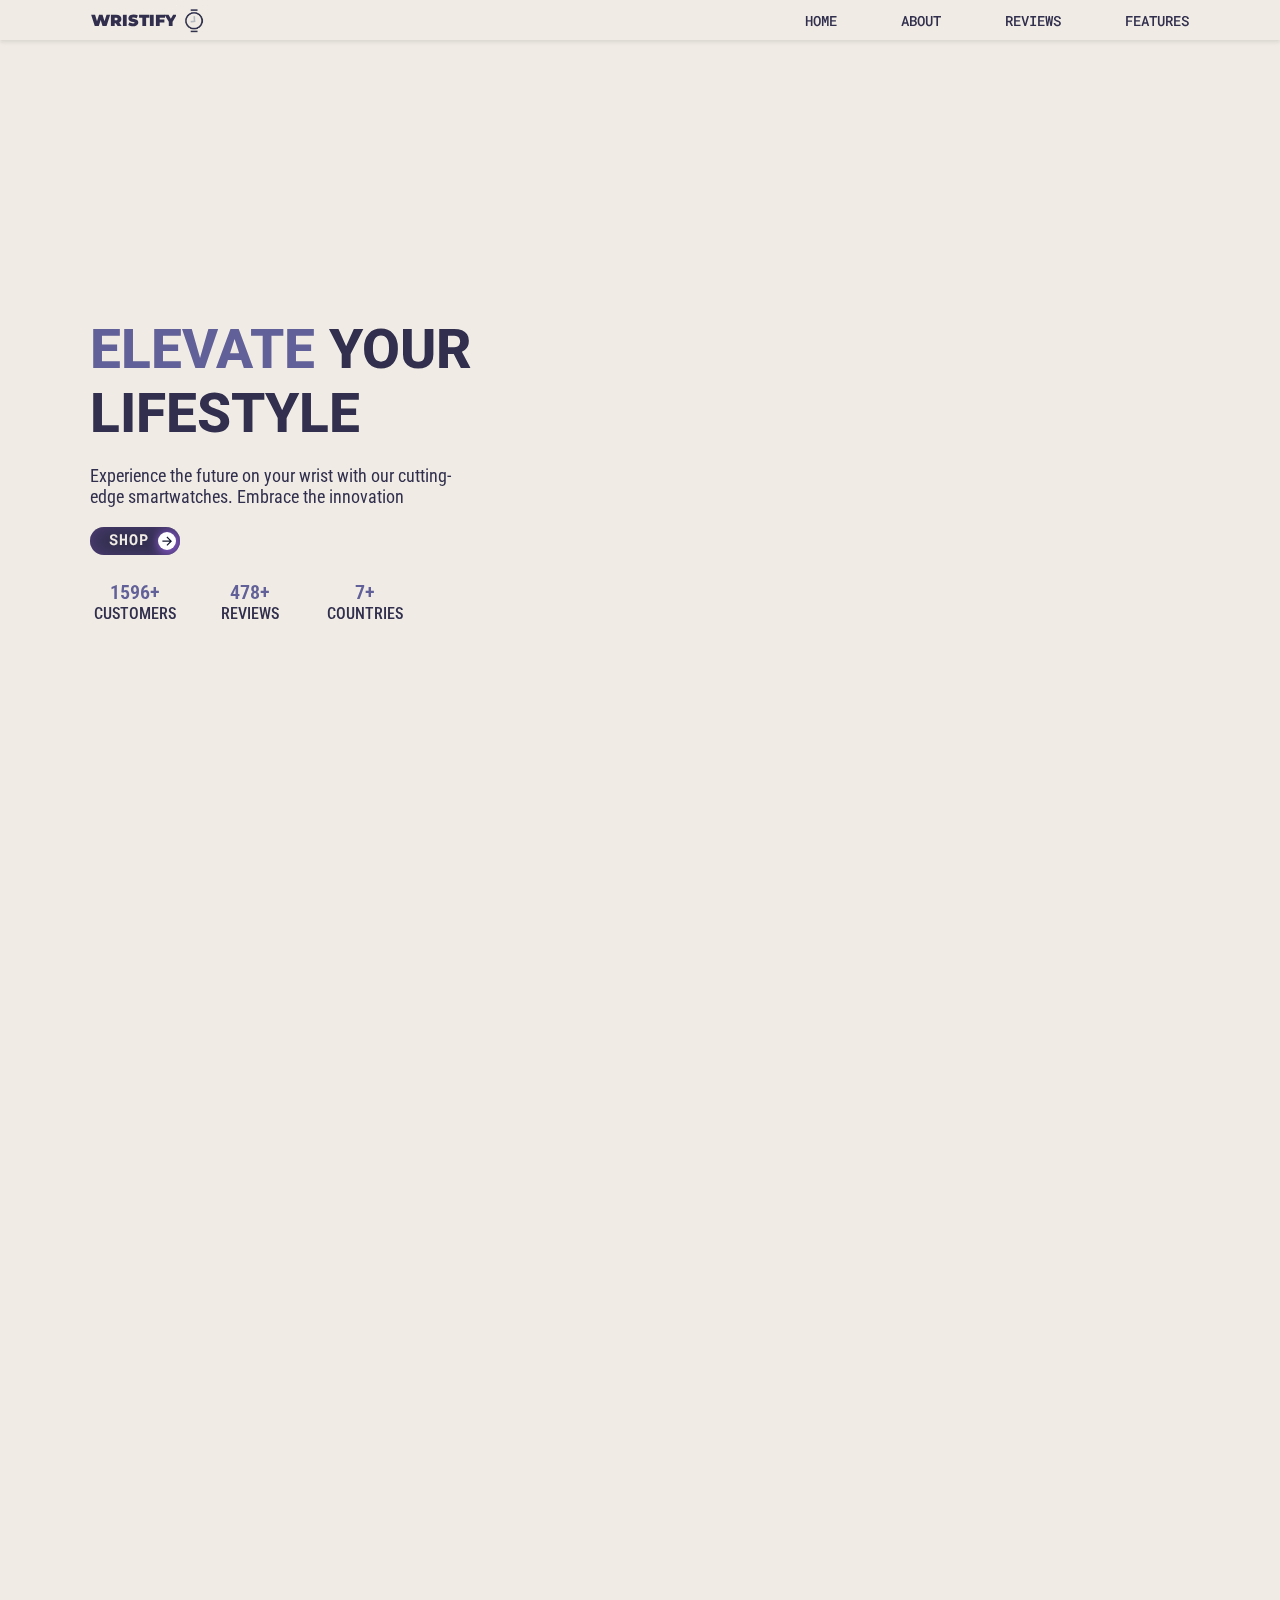
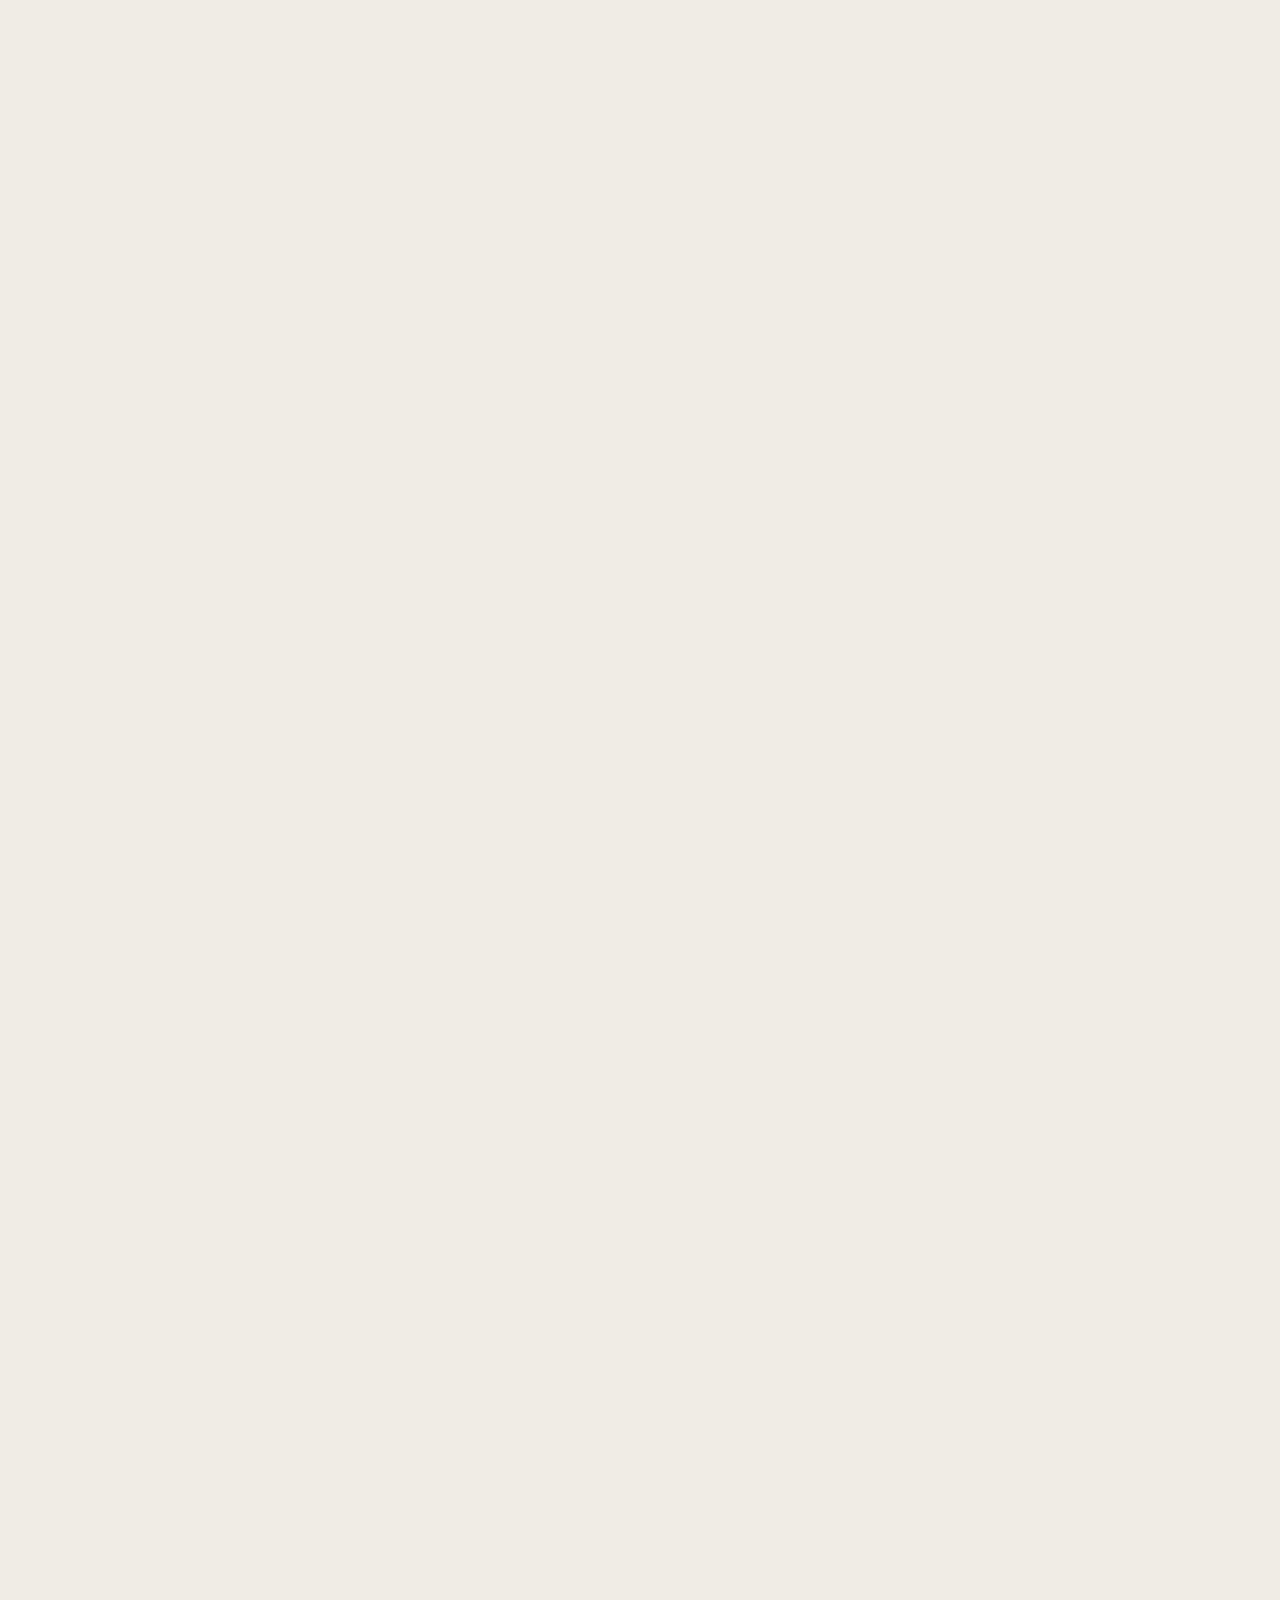
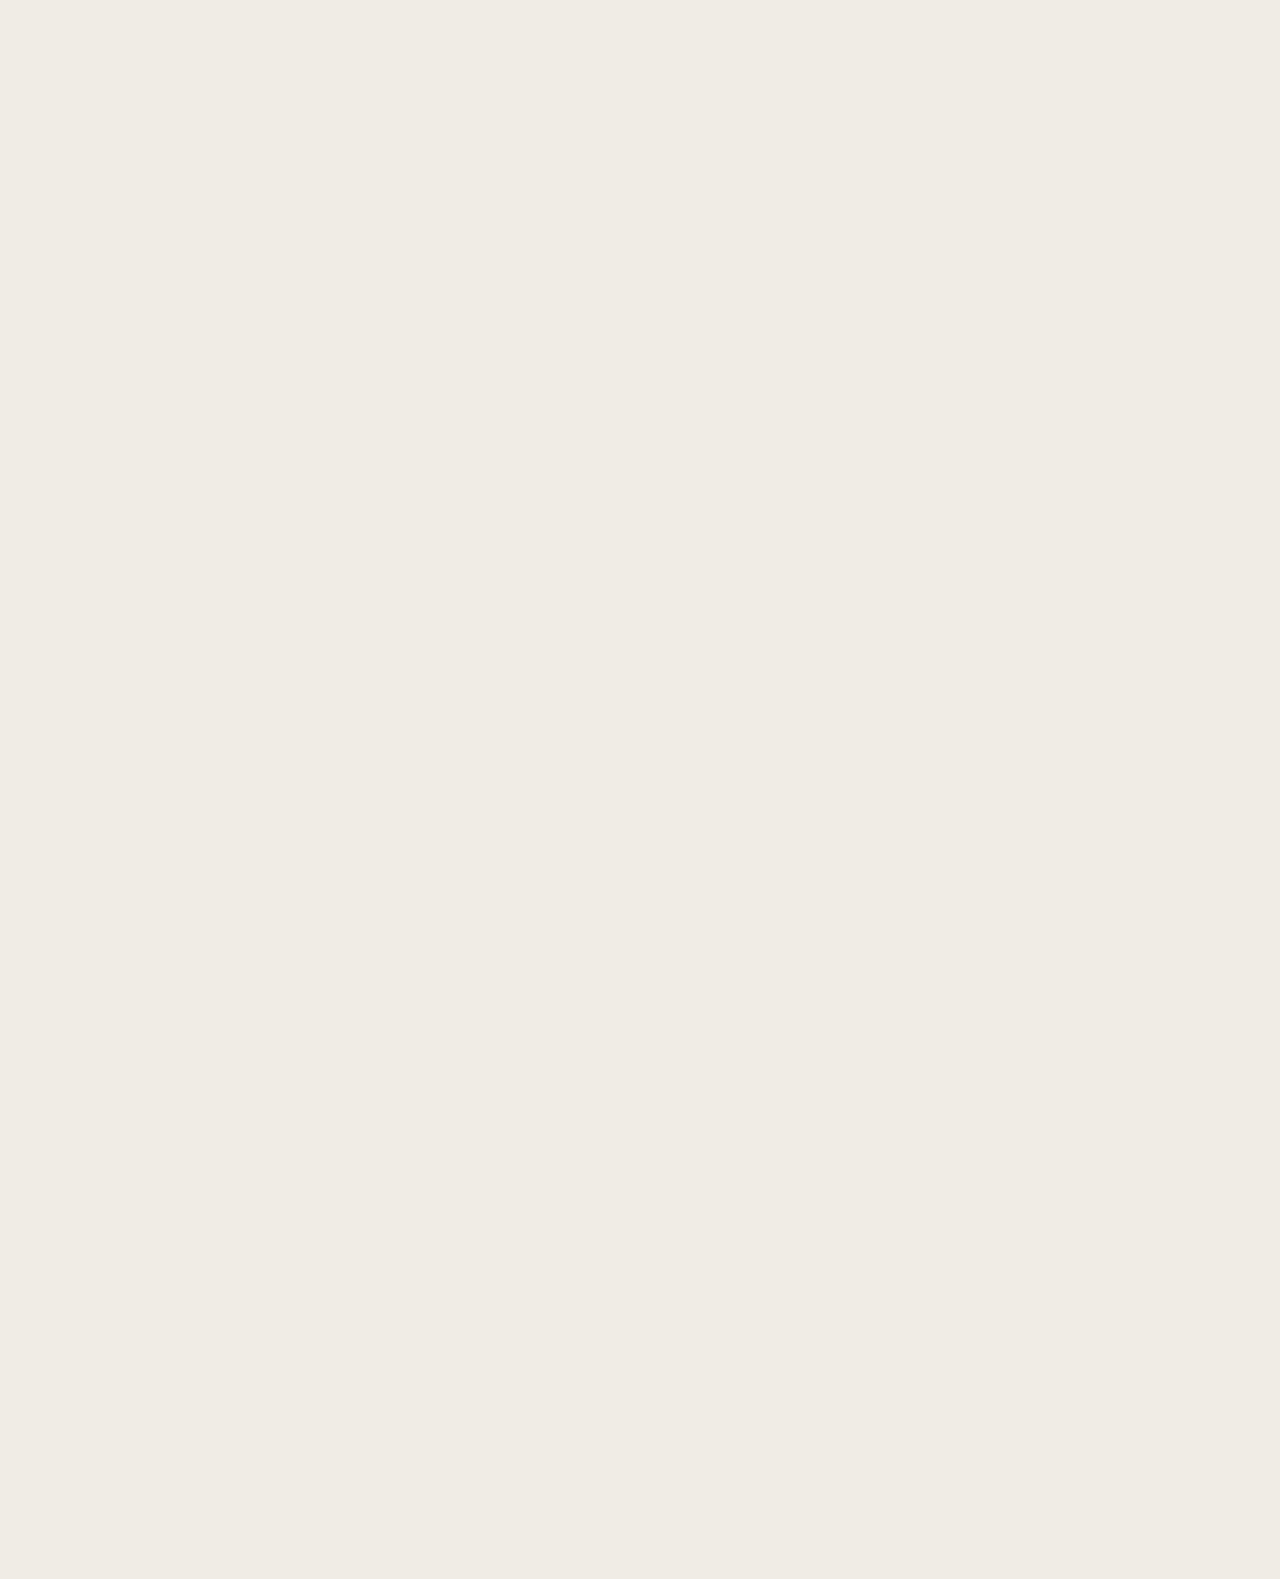
==== index.html @ dc4faff5 "bug fixes" ====
<!DOCTYPE html>
<html lang="en">
  <head>
    <meta charset="UTF-8" />
    <meta name="viewport" content="width=device-width, initial-scale=1.0" />
    <title>Home | Wristify</title>

    <!-- favicon -->
    <link rel="shortcut icon" href="assets/Favicon.png" type="image/x-icon" />

    <!-- CSS -->
    <link rel="stylesheet" href="src/css/index.css" />
    <link rel="stylesheet" href="src/css/default.css" />

    <!-- JS -->
    <script defer src="src/js/index.js"></script>
  </head>
  <body>
    <header class="header" id="header">
      <nav class="nav" id="nav">
        <!-- branding -->
        <div class="branding" id="branding">
          <h1 class="branding-h1">Wristify</h1>
          <div class="logo" id="logo">
            <img src="assets/Logo.png" alt="" class="logo-img" />
          </div>
        </div>

        <!-- hamburger -->
        <div class="hamburger" id="hamburger">
          <div class="line"></div>
          <div class="line"></div>
          <div class="line"></div>
        </div>

        <!-- navigation bar with all cta's-->
        <div class="navigation" id="navigation">
          <ul class="ul-tag">
            <li><a href="#header" class="link">Home</a></li>
            <li><a href="#" class="link">About</a></li>
            <li><a href="#review-section" class="link">Reviews</a></li>
            <li><a href="#features-section" class="link">Features</a></li>
          </ul>
        </div>
      </nav>
      <!-- navbar ends -->

      <!-- hero section starts -->
      <div class="hero hidden">

        <div class="hero-img">
          <img src="assets/hero-img.png" alt="" />
        </div>

        <div class="hero-text">
          <div class="hero-h1">
            <span class="highlighted-text">elevate</span>
            your lifestyle
          </div>

          <div class="hero-dis">
            Experience the future on your wrist with our cutting-edge
            smartwatches. Embrace the innovation
          </div>

          <!-- cta  hero button  -->
          <button class="hero-btn hidden">
            <a href="#" class="hero-btn-a">shop</a>
            <div class="icon">
              <svg
                height="24"
                width="24"
                viewBox="0 0 24 24"
                xmlns="http://www.w3.org/2000/svg"
              >
                <path d="M0 0h24v24H0z" fill="none"></path>
                <path
                  d="M16.172 11l-5.364-5.364 1.414-1.414L20 12l-7.778 7.778-1.414-1.414L16.172 13H4v-2z"
                  fill="currentColor"
                ></path>
              </svg>
            </div>
          </button>

          <!-- for stats of website  -->
          <div class="stats">
            <div class="stat">
              <span class="highlighted-stat">5000+</span> Customers
            </div>
            <div class="stat">
              <span class="highlighted-stat">1500+</span> reviews
            </div>
            <div class="stat">
              <span class="highlighted-stat">25+</span> countries
            </div>
          </div>

        </div>
      </div>

    </header>
    <!-- header ends here -->

    <main class="main hidden" id="main">
      <!-- wave -->
      <svg id="wave-1" class="wave-1" style="transform:rotate(0deg); margin-bottom:-2px; transition: 0.3s" viewBox="0 0 1440 150" version="1.1" xmlns="http://www.w3.org/2000/svg"><defs><linearGradient id="sw-gradient-0" x1="0" x2="0" y1="1" y2="0"><stop stop-color="rgba(49, 47, 77, 1)" offset="0%"></stop><stop stop-color="rgba(49, 47, 77, 1)" offset="100%"></stop></linearGradient></defs><path style="transform:translate(0, 0px); opacity:1" fill="url(#sw-gradient-0)" d="M0,30L48,42.5C96,55,192,80,288,77.5C384,75,480,45,576,27.5C672,10,768,5,864,25C960,45,1056,90,1152,95C1248,100,1344,65,1440,55C1536,45,1632,60,1728,57.5C1824,55,1920,35,2016,45C2112,55,2208,95,2304,100C2400,105,2496,75,2592,55C2688,35,2784,25,2880,22.5C2976,20,3072,25,3168,30C3264,35,3360,40,3456,50C3552,60,3648,75,3744,90C3840,105,3936,120,4032,110C4128,100,4224,65,4320,47.5C4416,30,4512,30,4608,45C4704,60,4800,90,4896,87.5C4992,85,5088,50,5184,32.5C5280,15,5376,15,5472,30C5568,45,5664,75,5760,95C5856,115,5952,125,6048,115C6144,105,6240,75,6336,60C6432,45,6528,45,6624,52.5C6720,60,6816,75,6864,82.5L6912,90L6912,150L6864,150C6816,150,6720,150,6624,150C6528,150,6432,150,6336,150C6240,150,6144,150,6048,150C5952,150,5856,150,5760,150C5664,150,5568,150,5472,150C5376,150,5280,150,5184,150C5088,150,4992,150,4896,150C4800,150,4704,150,4608,150C4512,150,4416,150,4320,150C4224,150,4128,150,4032,150C3936,150,3840,150,3744,150C3648,150,3552,150,3456,150C3360,150,3264,150,3168,150C3072,150,2976,150,2880,150C2784,150,2688,150,2592,150C2496,150,2400,150,2304,150C2208,150,2112,150,2016,150C1920,150,1824,150,1728,150C1632,150,1536,150,1440,150C1344,150,1248,150,1152,150C1056,150,960,150,864,150C768,150,672,150,576,150C480,150,384,150,288,150C192,150,96,150,48,150L0,150Z"></path></svg>
      <!-- features section -->
      <div class="features-section" id="features-section">
        <div class="features-heading">
          <h1 class="features-h1">features</h1>
          <p class="features-dis">
            Discover the innovation with our Watches which contain an array of
            adorable Features
          </p>
        </div>

        <div class="features-container">
          <div class="feature">
            <img src="assets/leaf (1).png" alt="" class="item-img" />
            <h1 class="item-h1">eco friendly</h1>
            <p class="item-dis">Designed with eco friendly materials</p>
          </div>
          <div class="feature">
            <img src="assets/custom.png" alt="" class="item-img img-1" />
            <h1 class="item-h1">customization</h1>
            <p class="item-dis">Choose from variety of designs</p>
          </div>
          <div class="feature">
            <img src="assets/battery.png" alt="" class="item-img" />
            <h1 class="item-h1">battery life</h1>
            <p class="item-dis">Best Battery life at your service</p>
          </div>
          <div class="feature">
            <img src="assets/project-management.png" alt="" class="item-img" />
            <h1 class="item-h1">power</h1>
            <p class="item-dis">Best CPU with high efficiency</p>
          </div>
          <div class="feature">
            <img src="assets/tap.png" alt="" class="item-img" />
            <h1 class="item-h1">best touch</h1>
            <p class="item-dis">Vibrant screen with 90hz refresh rate</p>
          </div>
          <div class="feature">
            <img src="assets/link.png" alt="" class="item-img" />
            <h1 class="item-h1">connectivity</h1>
            <p class="item-dis">Best signals everywhere</p>
          </div>
        </div>
      </div>
      <!-- features section ends here -->
      <svg id="wave-1" class="wave-1" style="transform:rotate(180deg); margin-top:-2px; transition: 0.3s" viewBox="0 0 1440 150" version="1.1" xmlns="http://www.w3.org/2000/svg"><defs><linearGradient id="sw-gradient-0" x1="0" x2="0" y1="1" y2="0"><stop stop-color="rgba(49, 47, 77, 1)" offset="0%"></stop><stop stop-color="rgba(49, 47, 77, 1)" offset="100%"></stop></linearGradient></defs><path style="transform:translate(0, 0px); opacity:1" fill="url(#sw-gradient-0)" d="M0,30L48,42.5C96,55,192,80,288,77.5C384,75,480,45,576,27.5C672,10,768,5,864,25C960,45,1056,90,1152,95C1248,100,1344,65,1440,55C1536,45,1632,60,1728,57.5C1824,55,1920,35,2016,45C2112,55,2208,95,2304,100C2400,105,2496,75,2592,55C2688,35,2784,25,2880,22.5C2976,20,3072,25,3168,30C3264,35,3360,40,3456,50C3552,60,3648,75,3744,90C3840,105,3936,120,4032,110C4128,100,4224,65,4320,47.5C4416,30,4512,30,4608,45C4704,60,4800,90,4896,87.5C4992,85,5088,50,5184,32.5C5280,15,5376,15,5472,30C5568,45,5664,75,5760,95C5856,115,5952,125,6048,115C6144,105,6240,75,6336,60C6432,45,6528,45,6624,52.5C6720,60,6816,75,6864,82.5L6912,90L6912,150L6864,150C6816,150,6720,150,6624,150C6528,150,6432,150,6336,150C6240,150,6144,150,6048,150C5952,150,5856,150,5760,150C5664,150,5568,150,5472,150C5376,150,5280,150,5184,150C5088,150,4992,150,4896,150C4800,150,4704,150,4608,150C4512,150,4416,150,4320,150C4224,150,4128,150,4032,150C3936,150,3840,150,3744,150C3648,150,3552,150,3456,150C3360,150,3264,150,3168,150C3072,150,2976,150,2880,150C2784,150,2688,150,2592,150C2496,150,2400,150,2304,150C2208,150,2112,150,2016,150C1920,150,1824,150,1728,150C1632,150,1536,150,1440,150C1344,150,1248,150,1152,150C1056,150,960,150,864,150C768,150,672,150,576,150C480,150,384,150,288,150C192,150,96,150,48,150L0,150Z"></path></svg>
     

      <!-- about section starts here -->
      <div class="about-section hidden">
        <h1 class="about-h1">about us</h1>

        <div class="about-img hidden">
          <img src="assets/about-img.png" alt="img" />
        </div>

        <p class="about-dis">
          Meet the future on your wrist, Our Smartwatch is not just a timepiece,
          it's your personal gateway to a world of convenience .
        </p>

        <button class="about-section-btn btn" id="about-section-btn">
          Explore
        </button>
      </div>
      <!-- about section ends here -->

      <svg id="wave" class="wave-1" style="transform:rotate(0deg);margin-bottom:-2px; transition: 0.3s" viewBox="0 0 1440 150" version="1.1" xmlns="http://www.w3.org/2000/svg"><defs><linearGradient id="sw-gradient-0" x1="0" x2="0" y1="1" y2="0"><stop stop-color="rgba(49, 47, 77, 1)" offset="0%"></stop><stop stop-color="rgba(49, 47, 77, 1)" offset="100%"></stop></linearGradient></defs><path style="transform:translate(0, 0px); opacity:1" fill="url(#sw-gradient-0)" d="M0,30L120,42.5C240,55,480,80,720,77.5C960,75,1200,45,1440,27.5C1680,10,1920,5,2160,25C2400,45,2640,90,2880,95C3120,100,3360,65,3600,55C3840,45,4080,60,4320,57.5C4560,55,4800,35,5040,45C5280,55,5520,95,5760,100C6000,105,6240,75,6480,55C6720,35,6960,25,7200,22.5C7440,20,7680,25,7920,30C8160,35,8400,40,8640,50C8880,60,9120,75,9360,90C9600,105,9840,120,10080,110C10320,100,10560,65,10800,47.5C11040,30,11280,30,11520,45C11760,60,12000,90,12240,87.5C12480,85,12720,50,12960,32.5C13200,15,13440,15,13680,30C13920,45,14160,75,14400,95C14640,115,14880,125,15120,115C15360,105,15600,75,15840,60C16080,45,16320,45,16560,52.5C16800,60,17040,75,17160,82.5L17280,90L17280,150L17160,150C17040,150,16800,150,16560,150C16320,150,16080,150,15840,150C15600,150,15360,150,15120,150C14880,150,14640,150,14400,150C14160,150,13920,150,13680,150C13440,150,13200,150,12960,150C12720,150,12480,150,12240,150C12000,150,11760,150,11520,150C11280,150,11040,150,10800,150C10560,150,10320,150,10080,150C9840,150,9600,150,9360,150C9120,150,8880,150,8640,150C8400,150,8160,150,7920,150C7680,150,7440,150,7200,150C6960,150,6720,150,6480,150C6240,150,6000,150,5760,150C5520,150,5280,150,5040,150C4800,150,4560,150,4320,150C4080,150,3840,150,3600,150C3360,150,3120,150,2880,150C2640,150,2400,150,2160,150C1920,150,1680,150,1440,150C1200,150,960,150,720,150C480,150,240,150,120,150L0,150Z"></path></svg>
      <!-- reviews section starts here -->
      <div class="review-section " id="review-section">
        <h1 class="review-heading">Reviews</h1>

        <!-- review slider -->
        <div class="wrapper">
          <div class="review-slider">
            <!-- review card -->
            <div class="review-card">
              <div class="reviewer-img">
                <img src="assets/demo human.jpg" alt="img" />
              </div>
              <div class="review-text">
                <h1 class="review-h1">Alex Michael</h1>
                <p class="review-dis">
                  “ The quality is amazing , great experience with Wristify. ”
                </p>
              </div>
              <div class="stars">
                <div class="star"><img src="assets/star.png" alt="" /></div>
                <div class="star"><img src="assets/star.png" alt="" /></div>
                <div class="star"><img src="assets/star.png" alt="" /></div>
                <div class="star"><img src="assets/star.png" alt="" /></div>
                <div class="star"><img src="assets/star.png" alt="" /></div>
              </div>
            </div>

            <div class="review-card">
              <div class="reviewer-img">
                <img src="assets/demo-human2.jpg" alt="img" />
              </div>
              <div class="review-text">
                <h1 class="review-h1">Ricardo James</h1>
                <p class="review-dis">
                  “ Wristify isn't just a watch, it's an extension of my
                  lifestyle...”
                </p>
              </div>
              <div class="stars">
                <div class="star"><img src="assets/star.png" alt="" /></div>
                <div class="star"><img src="assets/star.png" alt="" /></div>
                <div class="star"><img src="assets/star.png" alt="" /></div>
                <div class="star"><img src="assets/star.png" alt="" /></div>
                <div class="star"><img src="assets/star.png" alt="" /></div>
              </div>
            </div>

            <div class="review-card">
              <div class="reviewer-img">
                <img src="assets/demo-human3.jpg" alt="img" />
              </div>
              <div class="review-text">
                <h1 class="review-h1">Nathan Felix</h1>
                <p class="review-dis">
                  “ Never miss a workout or a diet again! Thanks to Wristify. ”
                </p>
              </div>
              <div class="stars">
                <div class="star"><img src="assets/star.png" alt="" /></div>
                <div class="star"><img src="assets/star.png" alt="" /></div>
                <div class="star"><img src="assets/star.png" alt="" /></div>
                <div class="star"><img src="assets/star.png" alt="" /></div>
                <div class="star"><img src="assets/star.png" alt="" /></div>
              </div>
            </div>
          </div>
        </div>
      </div>
      <!-- review section ends here -->

      <!-- sale banner -->
      <div class="sale-banner hidden">
        <h1 class="sale-h1">NEW YEAR SALE !</h1>
        <p class="sale-dis">
          TAKE A QUICK ADVANTAGE OF NEW YEAR SALE AND GRAB YOUR WRISTIFY WATCH
          NOW !
        </p>
        <h1 class="sale-percent">45 % OFF</h1>

        <!-- cta btn -->
        <button class="sale-btn hidden">
          <a href="#" class="sale-btn-a">shop</a>
        </button>

        <p class="sale-disclaimer">
          THIS IS OFFER IS ONLY VALID FOR A LIMITED TIME
        </p>
      </div>
    </main>
    <!-- main content ends here !  -->

    <!-- footer starts here -->
    <footer class="footer" id="footer">
      <h1 class="footer-heading">stay active</h1>

      <div class="footer-social-links">
        <a href="https://www.instagram.com/adeen_khoso" class="social-link"
          ><img src="assets/instagram.png" alt="" class="social-img"
        /></a>
        <a href="" class="social-link"
          ><img src="assets/youtube.png" alt="" class="social-img"
        /></a>
        <a href="" class="social-link"
          ><img src="assets/twitter.png" alt="" class="social-img"
        /></a>
        <a href="" class="social-link"
          ><img src="assets/facebook.png" alt="" class="social-img"
        /></a>
      </div>

      <div class="loader"></div>

      <div class="page-links">
        <a href="index.html" class="page-link">home</a>
        <a href="#review-section" class="page-link">review</a>
        <a href="#" class="page-link">shop now</a>
        <a href="#" class="page-link">about us</a>
      </div>

      <div class="footer-essentials">
        <p class="essential">privacy policy</p>
        <p class="essential">terms of use</p>
        <p class="essential">service availability</p>
      </div>

      <div class="copyright">
        <p class="copyright-text">© Created by <span class="highlighted-name"><a href="https://www.instagram.com/adeen_khoso">Adeen_Khoso</a></span></p>
      </div>
    </footer>
  </body>
</html>
---- src/css/index.css ----
@import url("https://fonts.googleapis.com/css2?family=Montserrat:wght@700&family=Righteous&family=Roboto:wght@900&family=Roboto+Condensed:wght@500&family=Roboto+Mono&display=swap");
@import url("https://fonts.googleapis.com/css2?family=Montserrat:wght@700&family=Righteous&family=Roboto:wght@900&family=Roboto+Condensed:wght@500&family=Roboto+Mono&display=swap");
* {
  box-sizing: border-box;
  width: fit-content;
  height: fit-content;
  background-color: transparent;
  color: #312F4D;
  font-size: 1rem;
  font-family: "Roboto", sans-serif;
  font-weight: 300;
  text-align: center;
  text-decoration: none;
  padding: 0px;
  border: none;
  outline: none;
  margin: 0px;
  overflow: hidden;
  scroll-behavior: smooth;
}

ol,
ul,
dl {
  list-style-type: none;
}

img,
svg {
  display: block;
  max-width: 100%;
  height: auto;
  object-fit: cover;
  object-position: center;
}

::-webkit-scrollbar,
::-moz-scrollbar {
  width: 0.1rem;
}

::-webkit-scrollbar-track,
::-moz-scrollbar-track {
  background: #312F4D;
}

::-webkit-scrollbar-thumb,
::-moz-scrollbar-thumb {
  background: #3b395d;
}

::-webkit-scrollbar-thumb:hover,
::-moz-scrollbar-thumb:hover {
  background: #27253d;
}

@media screen and (min-width: 1024px) {
  ::-webkit-scrollbar {
    width: 7px;
  }
  ::-webkit-scrollbar-thumb {
    background-color: #7b78c6;
    border-radius: 12px;
    height: 2px;
  }
  ::-webkit-scrollbar-track {
    height: 3px;
    background-color: rgba(49, 47, 77, 0.7921568627);
  }
}
.hidden {
  opacity: 0;
  transition: opacity 0.7s ease-in;
  filter: blur(3px);
}

.animate {
  opacity: 1;
  filter: blur(0);
}

body {
  width: 100vw;
  height: 100dvh;
  background-color: #F0ECE5;
  overflow-y: auto;
}
body .header .nav {
  display: grid;
  position: fixed;
  top: 0;
  z-index: 1000;
  grid-template-columns: 1fr auto 1fr;
  align-items: center;
  width: 100%;
  z-index: 1000;
  gap: 6em;
  padding: 0.5rem 1rem;
  background-color: #F0ECE5;
  box-shadow: 0px 2px 4px rgba(0, 0, 0, 0.1);
  height: 40px;
}
body .header .nav .branding {
  grid-column: 1;
  display: flex;
  align-items: center;
  z-index: 1000;
}
body .header .nav .branding .branding-h1 {
  font-family: "Montserrat", sans-serif;
  font-style: normal;
  font-weight: 900;
  font-size: 16px;
  color: #312F4D;
  text-transform: uppercase;
  transition: color 0.8s ease-in-out;
}
body .header .nav .branding .logo {
  width: 35px;
  transition: 0.4s ease-in-out;
}
body .header .nav .branding.active .branding-h1 {
  color: #626098 !important;
}
body .header .nav .branding.active .logo {
  opacity: 0;
}
body .header .nav .hamburger {
  width: 30px;
  margin-left: auto;
  grid-column: 3;
  display: block;
  cursor: pointer;
  z-index: 1000;
  transition: 0.5s ease;
}
body .header .nav .hamburger .line {
  width: 100%;
  height: 2px;
  margin: 3.6px 0px;
  background-color: #626098;
  transition: transform 0.5s ease, opacity 0.5s ease;
  border-radius: 50px;
}
body .header .nav .hamburger.active .line:nth-child(1) {
  transform: translateY(50%) rotate(-45deg) scaleX(1.1);
  width: 40px;
  height: 2.5px;
  border-radius: 180px;
}
body .header .nav .hamburger.active .line:nth-child(2) {
  transform: scaleX(0);
}
body .header .nav .hamburger.active .line:nth-child(3) {
  width: 40px;
  height: 2.5px;
  border-radius: 180px;
  transform: translateY(-50%) rotate(45deg) scaleX(1.1);
}
body .header .nav .navigation {
  display: flex;
  position: fixed;
  top: 0;
  height: 0px;
  top: 0px;
  left: 0;
  right: 0;
  width: 100vw;
  z-index: 1100;
  background-color: #312F4D;
  transition: height 0.4s ease-in-out;
  border-bottom-left-radius: 25px;
  border-bottom-right-radius: 25px;
}
body .header .nav .navigation .ul-tag {
  display: flex;
  gap: 2em;
  align-items: center;
  display: flex;
  flex-direction: column;
  width: fit-content;
  margin: 80px auto 0 auto;
  text-align: center;
  transition: 0.9s;
  opacity: 0;
}
body .header .nav .navigation .ul-tag li {
  display: inline-block;
  margin-bottom: -5px;
  transition: 0.9s;
  text-align: center;
  padding: 5px 15px;
  border-bottom: 2px solid #626098;
  border-radius: 8px;
  transition: border 0.1s ease-in-out;
}
body .header .nav .navigation .ul-tag li:last-child {
  margin-bottom: 10px;
}
body .header .nav .navigation .ul-tag li:hover {
  border: 2px solid #626098;
  border-radius: 20px;
}
body .header .nav .navigation .link {
  transition: 1s ease-in-out;
  color: #F0ECE5;
  font-family: "Roboto Mono", monospace;
  font-size: 0.9rem;
  text-transform: uppercase;
}
body .header .nav .navigation.active {
  height: 380px;
  z-index: 900;
}
body .header .nav .navigation.active .ul-tag {
  opacity: 1;
}
@media screen and (min-width: 1024px) {
  body .header .nav {
    display: flex;
    flex-direction: row;
    justify-content: space-between;
    align-items: center;
    border-radius: 0;
    gap: 0;
    width: 100vw;
  }
  body .header .nav .branding {
    display: flex;
    margin-left: 75px;
    width: 170px;
  }
  body .header .nav .hamburger {
    display: none;
  }
  body .header .nav .navigation {
    margin-right: 75px;
    display: flex;
    justify-content: center;
    align-items: center;
    position: relative;
    height: auto;
    background-color: transparent;
    border-radius: 0;
  }
  body .header .nav .navigation .ul-tag {
    display: flex;
    justify-content: end;
    gap: 4em;
    align-items: center;
    flex-direction: row;
    width: 100%;
    margin: 0;
    text-align: center;
    opacity: 1;
  }
  body .header .nav .navigation .ul-tag li {
    margin-bottom: 0;
    text-align: center;
    border-bottom: none;
    border-radius: 0;
    padding: 0px;
    border: none;
  }
  body .header .nav .navigation .ul-tag li:last-child {
    margin-bottom: 0px;
  }
  body .header .nav .navigation .ul-tag li:hover {
    border: none;
    border-bottom: 2px solid #626098;
    border-radius: 0;
  }
  body .header .nav .navigation .ul-tag .link {
    color: #312F4D;
    font-size: 14px;
    font-weight: 500;
  }
}
body .header .hero {
  display: flex;
  flex-direction: column;
  overflow: hidden;
  justify-content: center;
  align-items: center;
  text-align: center;
  padding: 15px;
  height: 100vh;
  width: 100vw;
  margin-top: 20px;
}
body .header .hero .hero-img {
  width: 200px;
  transform: scale(0);
  animation: scaleIn 1.45s ease-in-out forwards;
}
@keyframes scaleIn {
  from {
    transform: scale(0.5);
  }
  to {
    transform: scale(1);
  }
}
body .header .hero .hero-text {
  display: flex;
  flex-direction: column;
  align-items: center;
  text-align: center;
}
body .header .hero .hero-text .hero-h1,
body .header .hero .hero-text .highlighted-text {
  font-family: "Roboto", sans-serif;
  margin-top: 30px;
  font-size: 38px;
  font-weight: 800;
  text-transform: uppercase;
  color: #312F4D;
}
body .header .hero .hero-text .highlighted-text {
  color: #626098;
}
body .header .hero .hero-text .hero-dis {
  font-size: 17.5px;
  font-family: "Roboto Condensed", sans-serif;
  color: #312F4D;
  padding: 20px;
  padding-top: 15px;
  font-weight: 400;
}
body .header .hero .hero-text .hero-btn {
  background: #312F4D;
  padding: 0.35em;
  padding-left: 1.2em;
  border-radius: 0.9em;
  border: none;
  letter-spacing: 0.05em;
  display: flex;
  align-items: center;
  box-shadow: inset 0 0 1.6em -0.6em #714da6;
  overflow: hidden;
  position: relative;
  height: 1.8em;
  padding-right: 2em;
  cursor: pointer;
}
body .header .hero .hero-text .hero-btn .hero-btn-a {
  color: #F0ECE5;
  margin-top: -3px;
  font-family: "Roboto Mono", monospace;
  text-transform: uppercase;
  font-size: 15px;
  font-weight: 700;
}
body .header .hero .hero-text .hero-btn .icon {
  background: white;
  margin-left: 1em;
  position: absolute;
  display: flex;
  align-items: center;
  justify-content: center;
  height: 1.1em;
  width: 1.1em;
  border-radius: 0.7em;
  box-shadow: 0.1em 0.1em 0.6em 0.2em #7b52b9;
  right: 0.3em;
  transition: all 0.3s;
}
body .header .hero .hero-text .hero-btn:hover .icon {
  width: calc(100% - 0.6em);
}
body .header .hero .hero-text .hero-btn .icon svg {
  width: 0.9em;
  transition: transform 0.3s;
  color: #7b52b9;
}
body .header .hero .hero-text .hero-btn:hover .icon svg {
  transform: translateX(0.1em);
}
body .header .hero .hero-text .hero-btn:active .icon {
  transform: scale(0.95);
}
body .header .hero .hero-text .stats {
  margin-top: 15px;
  display: flex;
  flex-direction: row;
  justify-content: center;
  align-items: center;
  text-align: center;
  padding: 20px;
}
body .header .hero .hero-text .stats .stat,
body .header .hero .hero-text .stats .highlighted-stat {
  width: 70px;
  margin: 10px;
  text-align: center;
  text-transform: uppercase;
  font-family: "Roboto Condensed", sans-serif;
  font-weight: 500;
  color: #312F4D;
  font-size: 14px;
}
body .header .hero .hero-text .stats .highlighted-stat {
  color: #626098;
  font-weight: 600;
  font-size: 18px;
}
body .main .features-section {
  background-color: #312F4D;
  display: flex;
  flex-direction: column;
  overflow: hidden;
  justify-content: center;
  align-items: center;
  text-align: center;
  padding: 15px;
  height: 100vh;
  width: 100vw;
}
body .main .features-section .features-heading {
  display: flex;
  flex-direction: column;
  align-items: center;
  text-align: center;
}
body .main .features-section .features-heading .features-h1 {
  font-family: "Roboto Condensed", sans-serif;
  font-size: 35px;
  padding-bottom: 10px;
  font-weight: 700;
  color: #F0ECE5;
  text-transform: uppercase;
}
body .main .features-section .features-heading .features-dis {
  font-family: "Roboto Condensed", sans-serif;
  padding: 10px;
  padding-top: 6px;
  font-size: 17.5px;
  font-weight: 400;
  color: #F0ECE5;
  margin-bottom: 35px;
  text-transform: capitalize;
}
body .main .features-section .features-container {
  padding: 10px;
  display: flex;
  flex-direction: row;
  text-align: center;
  align-items: center;
  justify-content: center;
  flex-wrap: wrap;
  gap: 10px;
}
body .main .features-section .features-container .feature {
  display: flex;
  flex-direction: column;
  justify-content: center;
  align-items: center;
  width: 150px;
  padding: 10px;
  text-align: center;
  opacity: 0;
  filter: blur(5px);
  transform: translateX(-100%);
  transition: all 1s;
}
body .main .features-section .features-container .feature .item-h1 {
  color: #626098;
  font-size: 17px;
  font-weight: 700;
  font-family: "Roboto Condensed", sans-serif;
  text-transform: uppercase;
  letter-spacing: 1px;
  padding-bottom: 8px;
}
body .main .features-section .features-container .feature .item-dis {
  color: #F0ECE5;
  font-size: 16px;
  font-weight: 400;
  font-family: "Roboto Condensed", sans-serif;
}
body .main .features-section .features-container .feature .item-img {
  width: 55px;
  padding: 5px;
  padding-bottom: 7px;
}
body .main .features-section .features-container .feature .img-1 {
  width: 55px;
  padding-bottom: 15px;
}
body .main .features-section .features-container .feature-animate {
  opacity: 1;
  filter: blur(0);
  transform: translateX(0);
}
body .main .features-section .features-container .feature:nth-child(2) {
  transition-delay: 100ms;
}
body .main .features-section .features-container .feature:nth-child(3) {
  transition-delay: 200ms;
}
body .main .features-section .features-container .feature:nth-child(4) {
  transition-delay: 300ms;
}
body .main .features-section .features-container .feature:nth-child(5) {
  transition-delay: 400ms;
}
body .main .features-section .features-container .feature:nth-child(6) {
  transition-delay: 500ms;
}
body .main .about-section {
  display: flex;
  flex-direction: column;
  overflow: hidden;
  justify-content: center;
  align-items: center;
  text-align: center;
  padding: 15px;
  height: 90vh;
  width: 100vw;
  padding: 20px;
}
body .main .about-section .about-h1 {
  margin-top: -30px;
  font-size: 40px;
  font-family: "Roboto", sans-serif;
  color: #312F4D;
  font-weight: 900;
  text-transform: uppercase;
  padding: 20px;
}
body .main .about-section .about-img {
  width: 200px;
  transform: scale(0);
  animation: scaleIn 1.45s ease-in-out forwards;
}
@keyframes scaleIn {
  from {
    transform: scale(0.5);
  }
  to {
    transform: scale(1);
  }
}
body .main .about-section .about-dis {
  font-size: 18px;
  font-weight: 400;
  font-family: "Roboto Condensed", sans-serif;
  color: #312F4D;
  padding: 20px;
}
body .main .about-section .about-section-btn {
  margin: 20px;
  font-size: 15px;
  padding: 8px 28px;
  border: none;
  outline: none;
  border-radius: 32px;
  cursor: pointer;
  text-transform: uppercase;
  background-color: #312F4D;
  color: #F0ECE5;
  font-weight: 700;
  transition: 0.6s;
  box-shadow: 0px 0px 60px #1f4c65;
  -webkit-box-reflect: below 10px linear-gradient(to bottom, rgba(0, 0, 0, 0), rgba(0, 0, 0, 0.4));
  opacity: 0;
  filter: blur(5px);
  transform: translateY(100%);
  transition: all 0.8s ease-in-out;
}
body .main .about-section .about-section-btn:active {
  scale: 0.92;
}
body .main .about-section .about-section-btn:hover {
  background: rgb(2, 29, 78);
  background: linear-gradient(270deg, rgba(2, 29, 78, 0.681) 0%, rgba(31, 215, 232, 0.873) 60%);
  color: rgb(4, 4, 38);
}
body .main .about-section .btn-animation {
  opacity: 1;
  filter: blur(0);
  transform: translateY(0);
}
body .main .wave-1 {
  width: 100vw;
}
body .main .review-section {
  display: flex;
  flex-direction: column;
  justify-content: center;
  align-items: center;
  text-align: center;
  padding: 15px;
  height: 60vh;
  width: 100vw;
  padding: 20px;
  background-color: #312F4D;
}
body .main .review-section .review-heading {
  font-size: 40px;
  font-family: "Roboto", sans-serif;
  color: #312F4D;
  font-weight: 900;
  text-transform: uppercase;
  padding: 20px;
  color: #F0ECE5;
}
body .main .review-section .wrapper {
  width: 100%;
  overflow-x: auto;
}
body .main .review-section .review-slider {
  overflow-y: auto;
  display: flex;
  align-items: center;
  justify-content: center;
  scroll-snap-type: x mandatory;
  overflow-x: auto;
  scroll-behavior: auto;
  overscroll-behavior-x: contain;
}
body .main .review-section .review-slider .review-card {
  flex-shrink: 0;
  scroll-snap-align: start;
  display: flex;
  flex-direction: column;
  justify-content: center;
  align-items: center;
  text-align: center;
  background-color: #F0ECE5;
  width: 250px;
  height: 206px;
  padding: 15px;
  padding-top: 20px;
  padding-bottom: 20px;
  border: none;
  border-radius: 32px;
  margin: 20px;
}
body .main .review-section .review-slider .review-card .reviewer-img {
  width: 45px;
  height: 45px;
  margin: 5px;
  border-radius: 180px;
}
body .main .review-section .review-slider .review-card .review-text {
  padding: 10px;
  display: flex;
  flex-direction: column;
  justify-content: center;
  align-items: center;
  text-align: center;
}
body .main .review-section .review-slider .review-card .review-text .review-h1 {
  padding: 5px;
  padding-bottom: 10px;
  font-size: 18px;
  color: #312F4D;
  font-family: "Roboto Condensed", sans-serif;
  font-weight: 700;
}
body .main .review-section .review-slider .review-card .review-text .review-dis {
  font-size: 16px;
  color: #312F4D;
  font-family: "Roboto Condensed", sans-serif;
  font-weight: 400;
}
body .main .review-section .review-slider .review-card .stars {
  display: flex;
  flex-direction: row;
  justify-content: center;
  align-items: center;
}
body .main .review-section .review-slider .review-card .stars .star {
  width: 18px;
  margin-right: 5px;
}
body .main .sale-banner {
  display: flex;
  flex-direction: column;
  justify-content: space-evenly;
  align-items: center;
  text-align: center;
  padding: 15px;
  height: 50vh;
  width: 100vw;
  padding: 20px;
  background-color: #F0ECE5;
}
body .main .sale-banner .sale-h1 {
  color: #312F4D;
  font-size: 32px;
  font-weight: 400;
  padding: 15px;
  font-family: "Righteous", sans-serif;
}
body .main .sale-banner .sale-dis {
  color: #626098;
  font-size: 13px;
  font-weight: 400;
  padding: 15px;
  padding-top: 0px;
  font-family: "Righteous", sans-serif;
}
@keyframes pulse {
  0%, 100% {
    transform: scale(1);
  }
  50% {
    transform: scale(1.1);
  }
}
body .main .sale-banner .sale-percent {
  animation: pulse 1.3s infinite;
  font-size: 50px;
  font-weight: 400;
  color: #626098;
  font-family: "Righteous", sans-serif;
}
body .main .sale-banner .sale-btn {
  background: #312F4D;
  padding: 0.35em;
  padding-left: 1.2em;
  border-radius: 0.9em;
  border: none;
  letter-spacing: 0.05em;
  display: flex;
  align-items: center;
  overflow: hidden;
  position: relative;
  box-shadow: rgba(17, 17, 26, 0.1) 0px 8px 24px, rgba(17, 17, 26, 0.1) 0px 16px 56px, rgba(17, 17, 26, 0.1) 0px 24px 80px;
  height: 1.8em;
  padding-right: 1.2em;
  cursor: pointer;
  margin-top: 20px;
  transition: all 0.5s ease-in-out;
}
body .main .sale-banner .sale-btn:hover {
  scale: 1.3;
}
body .main .sale-banner .sale-btn-a {
  color: #F0ECE5;
  margin-top: -3px;
  font-family: "Roboto Mono", monospace;
  text-transform: uppercase;
  font-size: 15px;
  font-weight: 700;
}
@keyframes slide {
  0% {
    transform: translateX(-100%);
  }
  100% {
    transform: translateX(100%);
  }
}
body .main .sale-banner .sale-disclaimer {
  animation: slide 2.7s infinite linear;
  color: rgba(49, 47, 77, 0.51);
  font-family: "Roboto Condensed", sans-serif;
  font-size: 14px;
  font-style: normal;
  font-weight: 400;
  line-height: normal;
  margin-top: 30px;
}
body .footer {
  display: flex;
  flex-direction: column;
  justify-content: center;
  align-items: center;
  text-align: center;
  padding: 15px;
  height: 50vh;
  width: 100vw;
  background-color: #312F4D;
}
body .footer .footer-heading {
  color: rgba(98, 96, 152, 0.89);
  font-family: "Righteous", sans-serif;
  font-size: 34px;
  font-style: normal;
  font-weight: 800;
  text-transform: uppercase;
  line-height: normal;
  padding: 15px;
  letter-spacing: 2px;
}
body .footer .footer-social-links {
  display: flex;
  flex-direction: row;
  justify-content: center;
  align-items: center;
  margin-bottom: 15px;
}
body .footer .footer-social-links .social-link {
  width: 27px;
  margin: 6px;
  border-radius: 180px;
}
body .footer .loader {
  display: block;
  --height-of-loader: 2px;
  width: 85%;
  height: var(--height-of-loader);
  border-radius: 30px;
  background-color: #626098;
  position: relative;
}
body .footer .page-links {
  display: flex;
  flex-direction: row;
  text-transform: uppercase;
}
body .footer .page-links .page-link {
  font-family: "Roboto Condensed", sans-serif;
  font-size: 15.5px;
  font-weight: 500;
  color: #F0ECE5;
  margin: 5px;
}
body .footer .footer-essentials {
  margin-top: auto;
  display: flex;
  flex-direction: column;
  align-items: center;
  justify-content: center;
  text-align: center;
}
body .footer .footer-essentials .essential {
  color: rgba(255, 255, 255, 0.67);
  font-size: 14.5px;
  font-weight: 500;
  padding: 10px;
  padding-bottom: 6px;
  font-family: "Roboto Condensed", sans-serif;
  text-transform: uppercase;
}
body .footer .copyright {
  margin-top: auto;
}
body .footer .copyright .copyright-text, body .footer .copyright .highlighted-name,
body .footer .copyright a {
  color: rgba(255, 255, 255, 0.63);
  font-family: "Roboto Condensed", sans-serif;
  font-size: 12px;
  font-weight: 400;
}
@media screen and (min-width: 1024px) and (max-width: 1439px) {
  body .footer {
    height: 65vh;
  }
  body .footer .page-links {
    gap: 40px;
    margin-bottom: 30px;
  }
  body .footer .page-links .page-link {
    transition: all 0.2s ease-in-out;
  }
  body .footer .page-links .page-link:hover {
    color: rgb(164, 148, 221);
    scale: 1.2;
  }
  body .footer .footer-essentials {
    margin-bottom: 30px;
  }
}
@media screen and (min-width: 1440px) {
  body .footer {
    height: 50vh;
  }
  body .footer .page-links {
    gap: 40px;
  }
  body .footer .page-links .page-link {
    transition: all 0.2s ease-in-out;
  }
  body .footer .page-links .page-link:hover {
    color: rgb(164, 148, 221);
    scale: 1.2;
  }
}

@media screen and (min-width: 481px) and (max-width: 1023px) {
  .hero {
    scale: 1.7;
  }
  .hero .hero-h1 {
    padding-right: 70px;
    padding-left: 70px;
  }
  .hero .hero-h1,
  .hero .highlighted-text {
    width: 80%;
    margin-top: 20px;
  }
  .hero .hero-text .hero-dis {
    width: 340px;
    padding-right: 100px;
    padding-left: 100px;
  }
  .features-section {
    scale: 1.6;
  }
  .features-section .features-heading {
    margin-top: 200px;
    width: 80%;
    padding-left: 150px;
    padding-right: 150px;
  }
  .features-section .features-heading .features-h1 {
    padding: 20px;
  }
  .features-section .features-heading .features-dis {
    margin-top: 10px;
  }
  .features-section .features-container {
    width: 50%;
    padding-right: 200px;
    padding-left: 200px;
  }
  .features-section .features-container .feature {
    scale: 1.1;
    margin-right: 5px;
    margin-left: 5px;
    margin-top: 10px;
  }
  .wave-1 {
    display: none;
  }
  .about-section {
    scale: 1.3;
    height: 90vh;
    margin-top: 200px;
  }
  .about-section .about-dis {
    width: 70%;
    padding-left: 120px;
    padding-right: 120px;
    scale: 1.2;
  }
}
@media screen and (min-width: 1024px) and (max-width: 1439px) {
  body .header .hero {
    flex-direction: row;
    text-align: left;
    justify-content: space-between;
    align-items: center;
  }
  body .header .hero .hero-img {
    order: 2;
    width: 335px;
    margin-right: 60px;
  }
  body .header .hero .hero-text {
    display: flex;
    align-items: flex-start;
    justify-content: space-evenly;
    gap: 20px;
    text-align: left;
    width: 500px;
    padding: 40px;
    padding-left: 75px;
  }
  body .header .hero .hero-text .hero-h1,
  body .header .hero .hero-text .highlighted-text {
    margin-top: 0px;
    text-align: left;
    font-size: 55px;
    padding: 0px;
  }
  body .header .hero .hero-text .hero-dis {
    text-align: left;
    font-size: 18px;
    padding: 0;
  }
  body .header .hero .hero-text .hero-btn {
    margin: 0px;
  }
  body .header .hero .hero-text .stats {
    padding: 0px;
    margin: 0;
    margin-top: 5px;
    gap: 25px;
  }
  body .header .hero .hero-text .stats .stat,
  body .header .hero .hero-text .stats .highlighted-stat {
    width: 90px;
    margin: 0px;
    font-size: 16px;
  }
  body .header .hero .hero-text .stats .highlighted-stat {
    font-size: 20px;
  }
  body .main .features-section .features-heading .features-h1 {
    font-size: 45px;
    letter-spacing: 1.7px;
  }
  body .main .features-section .features-heading .features-dis {
    font-size: 19px;
  }
  body .main .features-section .features-container {
    width: 85%;
    gap: 70px;
  }
  body .main .features-section .features-container .feature {
    width: 220px;
  }
  body .main .features-section .features-container .feature .item-h1 {
    font-size: 20px;
  }
  body .main .features-section .features-container .feature .item-dis {
    font-size: 17.5px;
  }
  body .main .features-section .features-container .feature:nth-child(6) {
    width: 160px;
    margin-left: 40px;
  }
  body .main .about-section {
    display: flex;
    align-items: flex-start;
    height: 80vh;
    gap: 40px;
  }
  body .main .about-section .about-h1 {
    font-size: 55px;
    padding-left: 65px;
    text-align: left;
    padding-bottom: 0;
  }
  body .main .about-section .about-img {
    position: absolute;
    right: 0;
    width: 440px;
    padding-right: 65px;
  }
  body .main .about-section .about-dis {
    font-size: 18px;
    padding: 0px;
    padding-left: 65px;
    width: 320px;
    text-align: left;
  }
  body .main .about-section .about-section-btn {
    margin: 0px;
    margin-left: 65px;
  }
  body .main .review-section {
    height: 80vh;
  }
  body .main .review-section .wrapper {
    width: 100vw;
    display: flex;
    justify-content: center;
  }
  body .main .sale-banner {
    height: 60vh;
  }
}
@media only screen and (min-width: 1440px) {
  .hero {
    scale: 1.7;
  }
  .hero .hero-img {
    width: 1000px;
  }
  .features-section {
    scale: 1.7;
  }
  .features-section .features-heading {
    margin-top: 200px;
  }
  .features-section .features-container {
    width: 30%;
    padding-left: 200px;
    padding-right: 200px;
  }
  .wave-1 {
    display: none;
  }
  .about-section {
    scale: 1.7;
    margin-top: 400px;
  }
  .about-section .about-dis {
    width: 40%;
    padding-left: 300px;
    padding-right: 300px;
  }
  .review-section .wrapper {
    display: flex;
    justify-content: center;
  }
}

/*# sourceMappingURL=index.css.map */
---- src/css/default.css ----
@import url("https://fonts.googleapis.com/css2?family=Montserrat&family=Righteous&family=Roboto&family=Roboto+Condensed&family=Roboto+Mono&display=swap");
* {
  box-sizing: border-box;
  width: fit-content;
  height: fit-content;
  background-color: transparent;
  color: #161A30;
  font-size: 1rem;
  font-family: "Roboto", sans-serif;
  font-weight: 300;
  text-align: center;
  text-decoration: none;
  padding: 0px;
  border: none;
  outline: none;
  margin: 0px;
  overflow: hidden;
  scroll-behavior: smooth;
}

ol,
ul,
dl {
  list-style-type: none;
}

img,
svg {
  display: block;
  max-width: 100%;
  height: auto;
  object-fit: cover;
  object-position: center;
}

::-webkit-scrollbar,
::-moz-scrollbar {
  width: 0.1rem;
}

::-webkit-scrollbar-track,
::-moz-scrollbar-track {
  background: #161A30;
}

::-webkit-scrollbar-thumb,
::-moz-scrollbar-thumb {
  background: #1e2341;
}

::-webkit-scrollbar-thumb:hover,
::-moz-scrollbar-thumb:hover {
  background: #0e111f;
}

/*# sourceMappingURL=default.css.map */
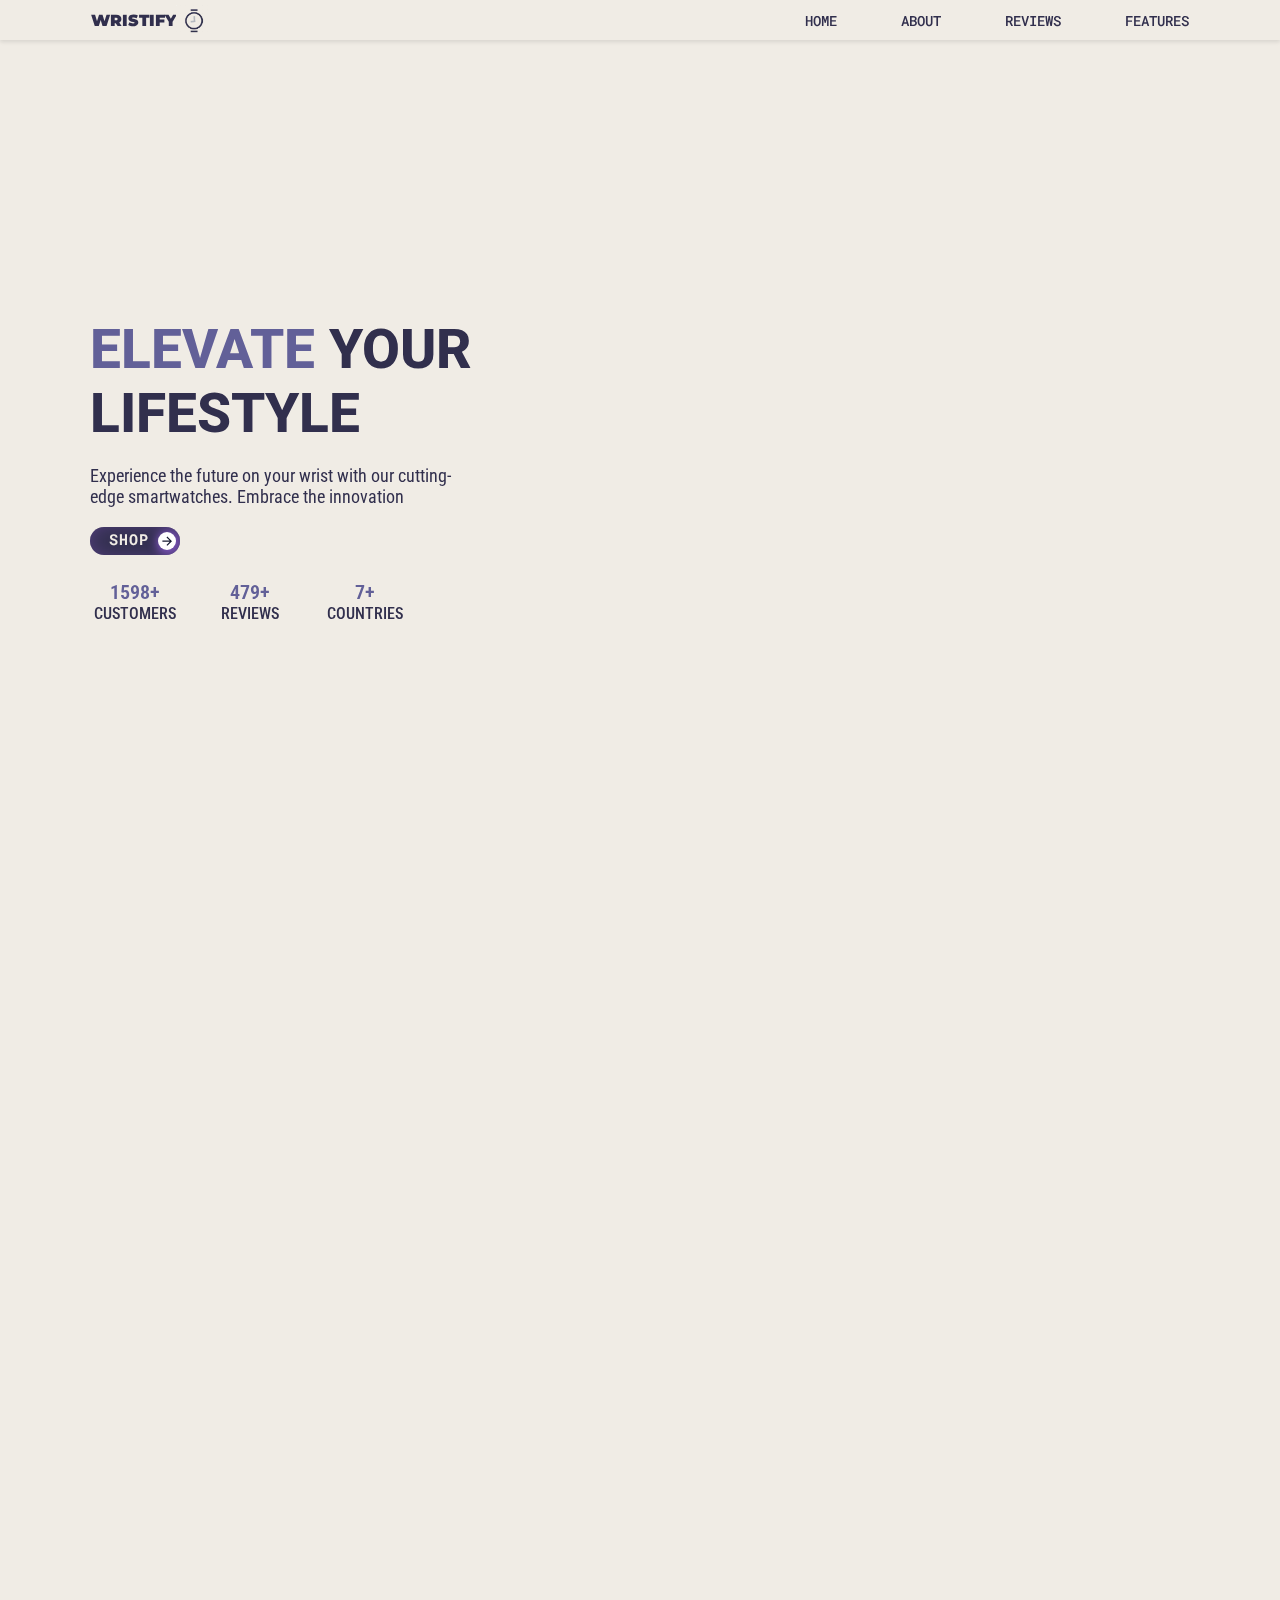
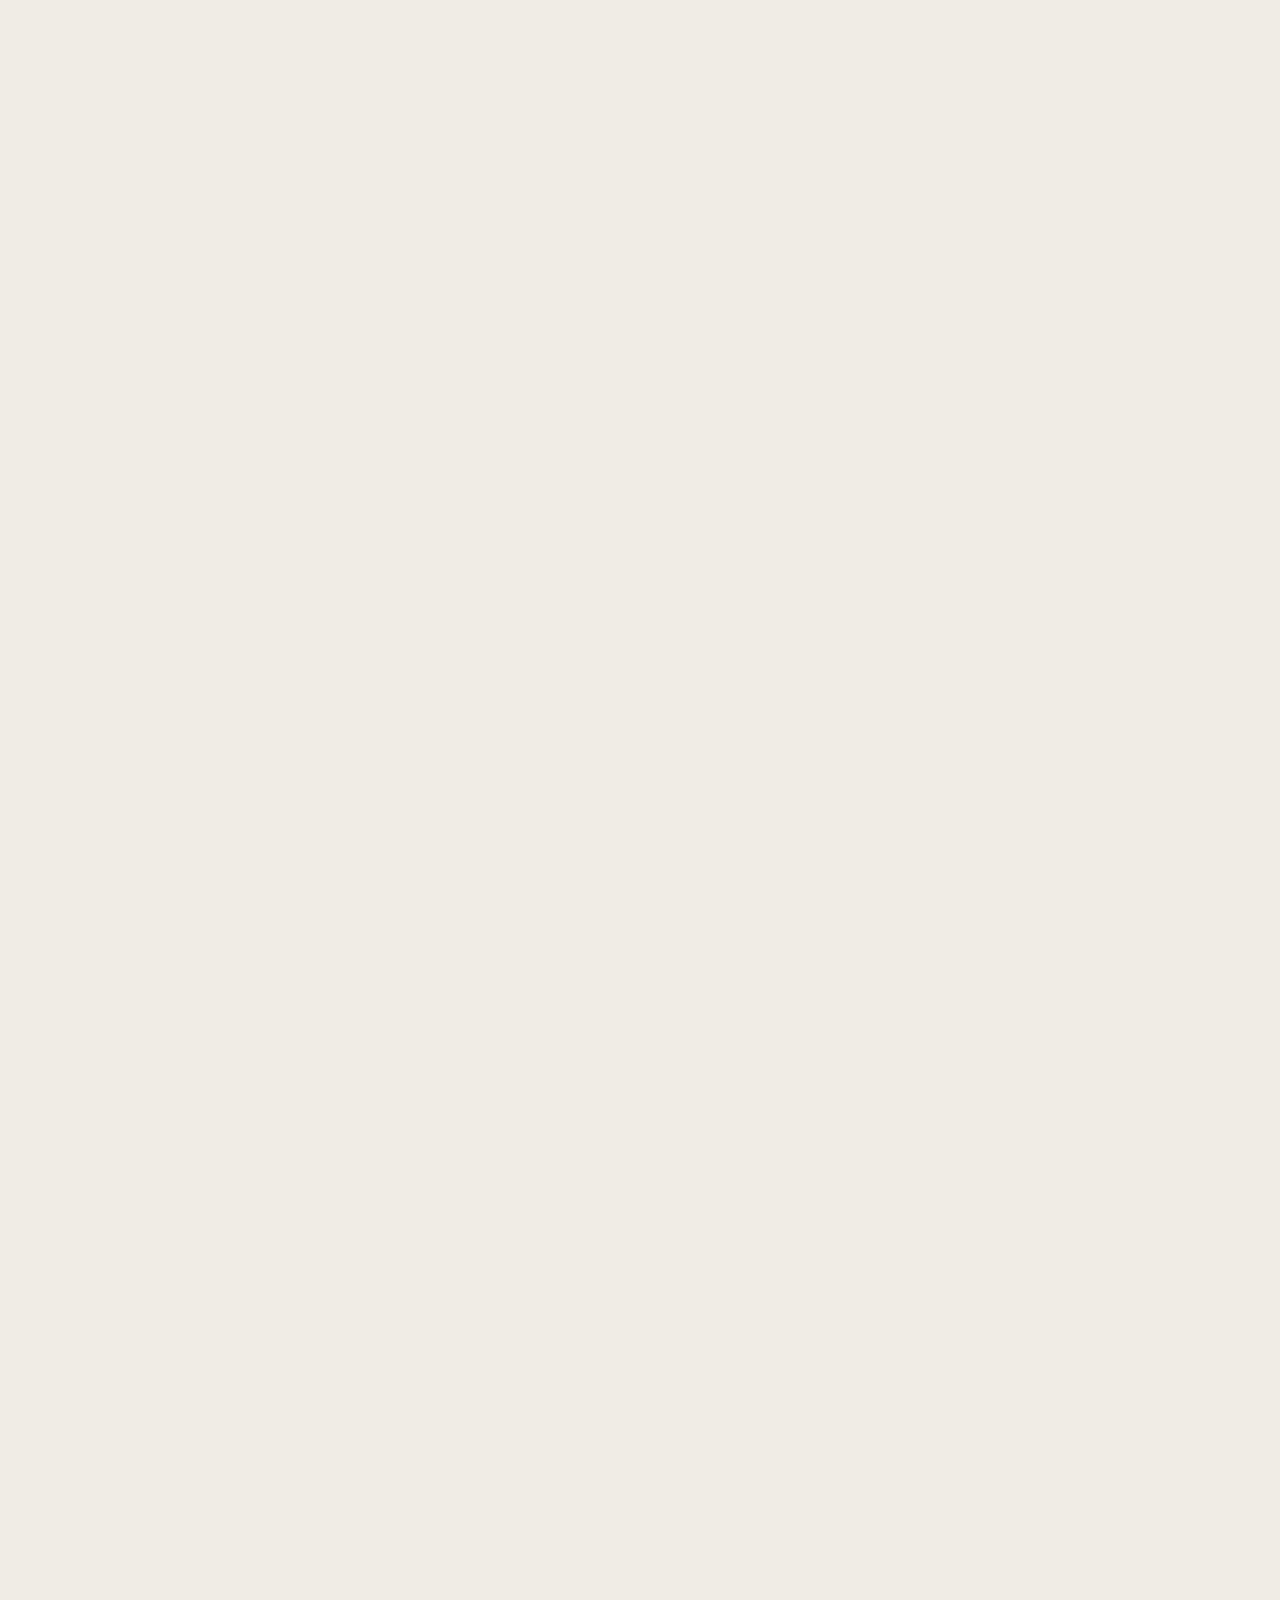
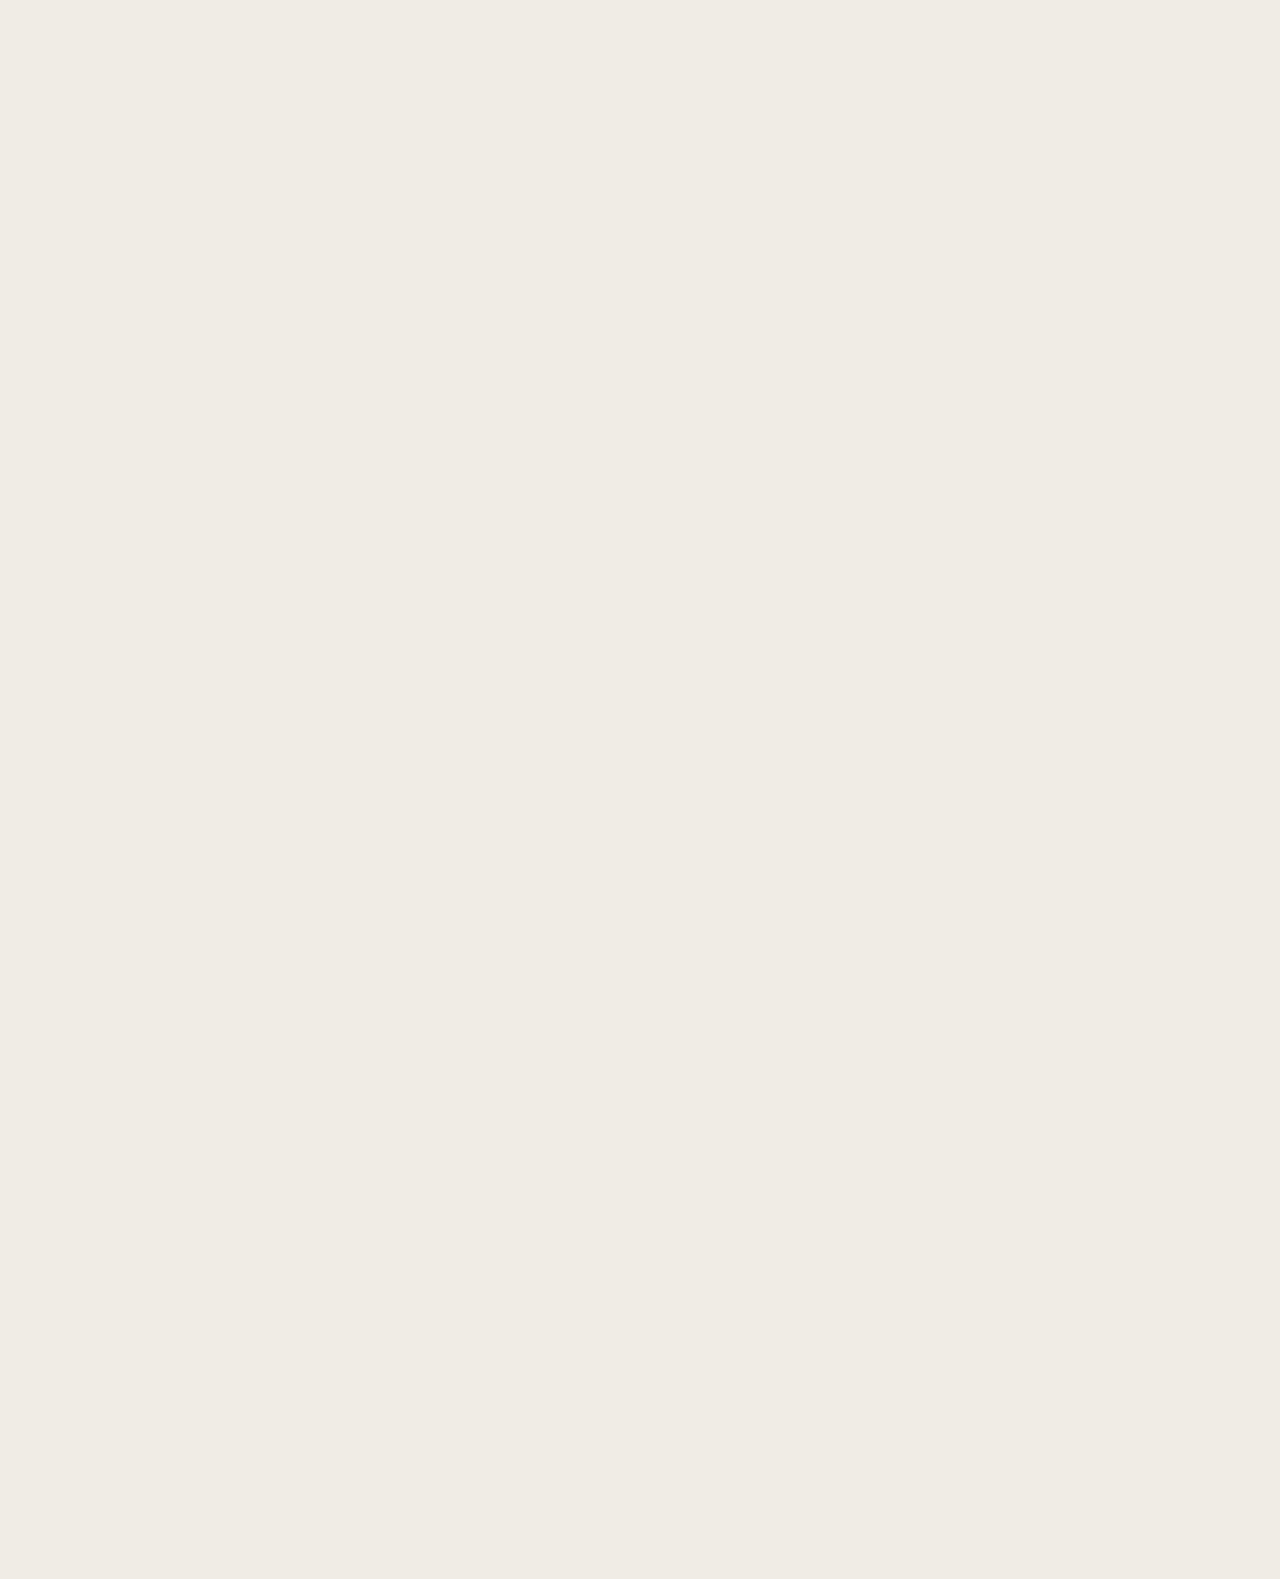
==== commit 2a1edb07: "about-page for mobile devices made" ====
--- a/index.html
+++ b/index.html
@@ -36,8 +36,8 @@
         <!-- navigation bar with all cta's-->
         <div class="navigation" id="navigation">
           <ul class="ul-tag">
-            <li><a href="#header" class="link">Home</a></li>
-            <li><a href="#" class="link">About</a></li>
+            <li><a href="index.html" class="link">Home</a></li>
+            <li><a href="about.html" class="link">About</a></li>
             <li><a href="#review-section" class="link">Reviews</a></li>
             <li><a href="#features-section" class="link">Features</a></li>
           </ul>
@@ -267,7 +267,7 @@
       <h1 class="footer-heading">stay active</h1>
 
       <div class="footer-social-links">
-        <a href="https://www.instagram.com/adeen_khoso" class="social-link"
+        <a href="https://www.instagram.com/adeen.developer" class="social-link"
           ><img src="assets/instagram.png" alt="" class="social-img"
         /></a>
         <a href="" class="social-link"
@@ -287,7 +287,7 @@
         <a href="index.html" class="page-link">home</a>
         <a href="#review-section" class="page-link">review</a>
         <a href="#" class="page-link">shop now</a>
-        <a href="#" class="page-link">about us</a>
+        <a href="about.html" class="page-link">about us</a>
       </div>
 
       <div class="footer-essentials">
@@ -297,7 +297,7 @@
       </div>
 
       <div class="copyright">
-        <p class="copyright-text">© Created by <span class="highlighted-name"><a href="https://www.instagram.com/adeen_khoso">Adeen_Khoso</a></span></p>
+        <p class="copyright-text">© Created by <span class="highlighted-name"><a href="https://www.instagram.com/adeen.developer">Adeen_Khoso</a></span></p>
       </div>
     </footer>
   </body>
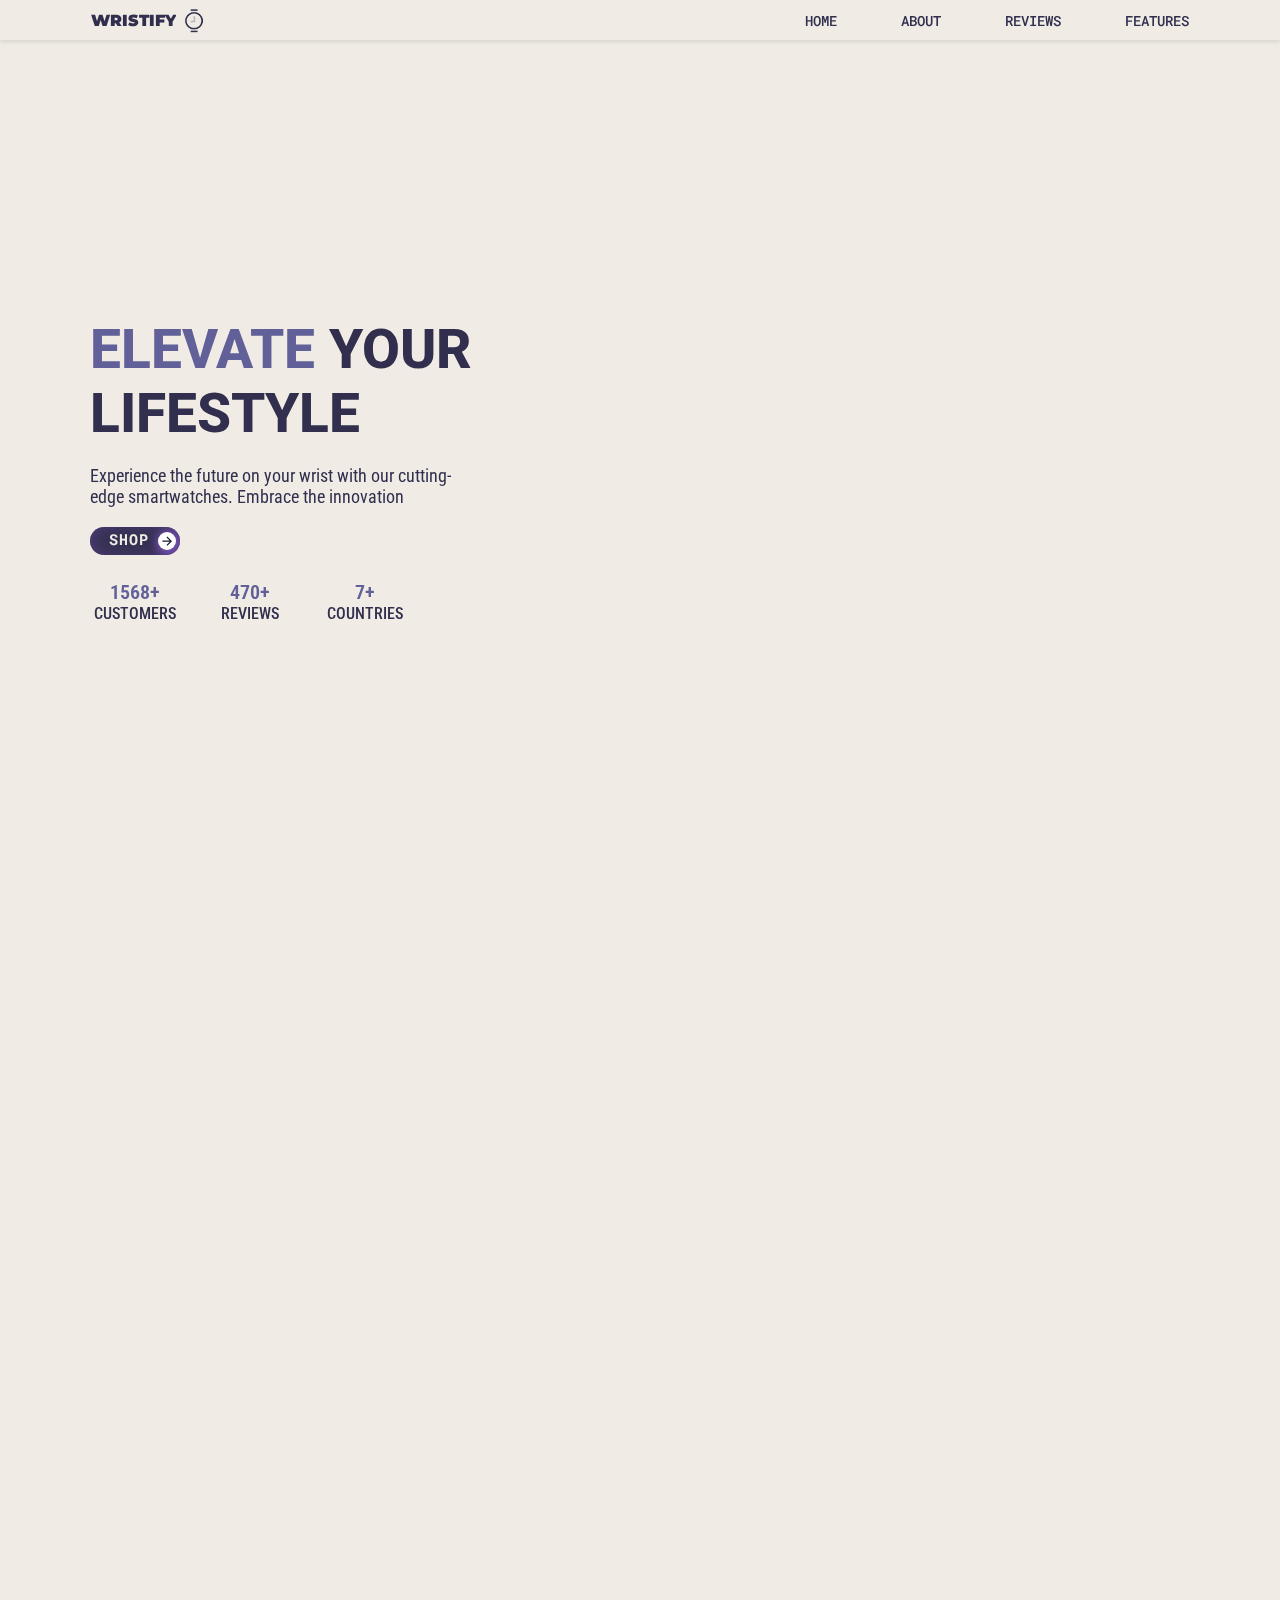
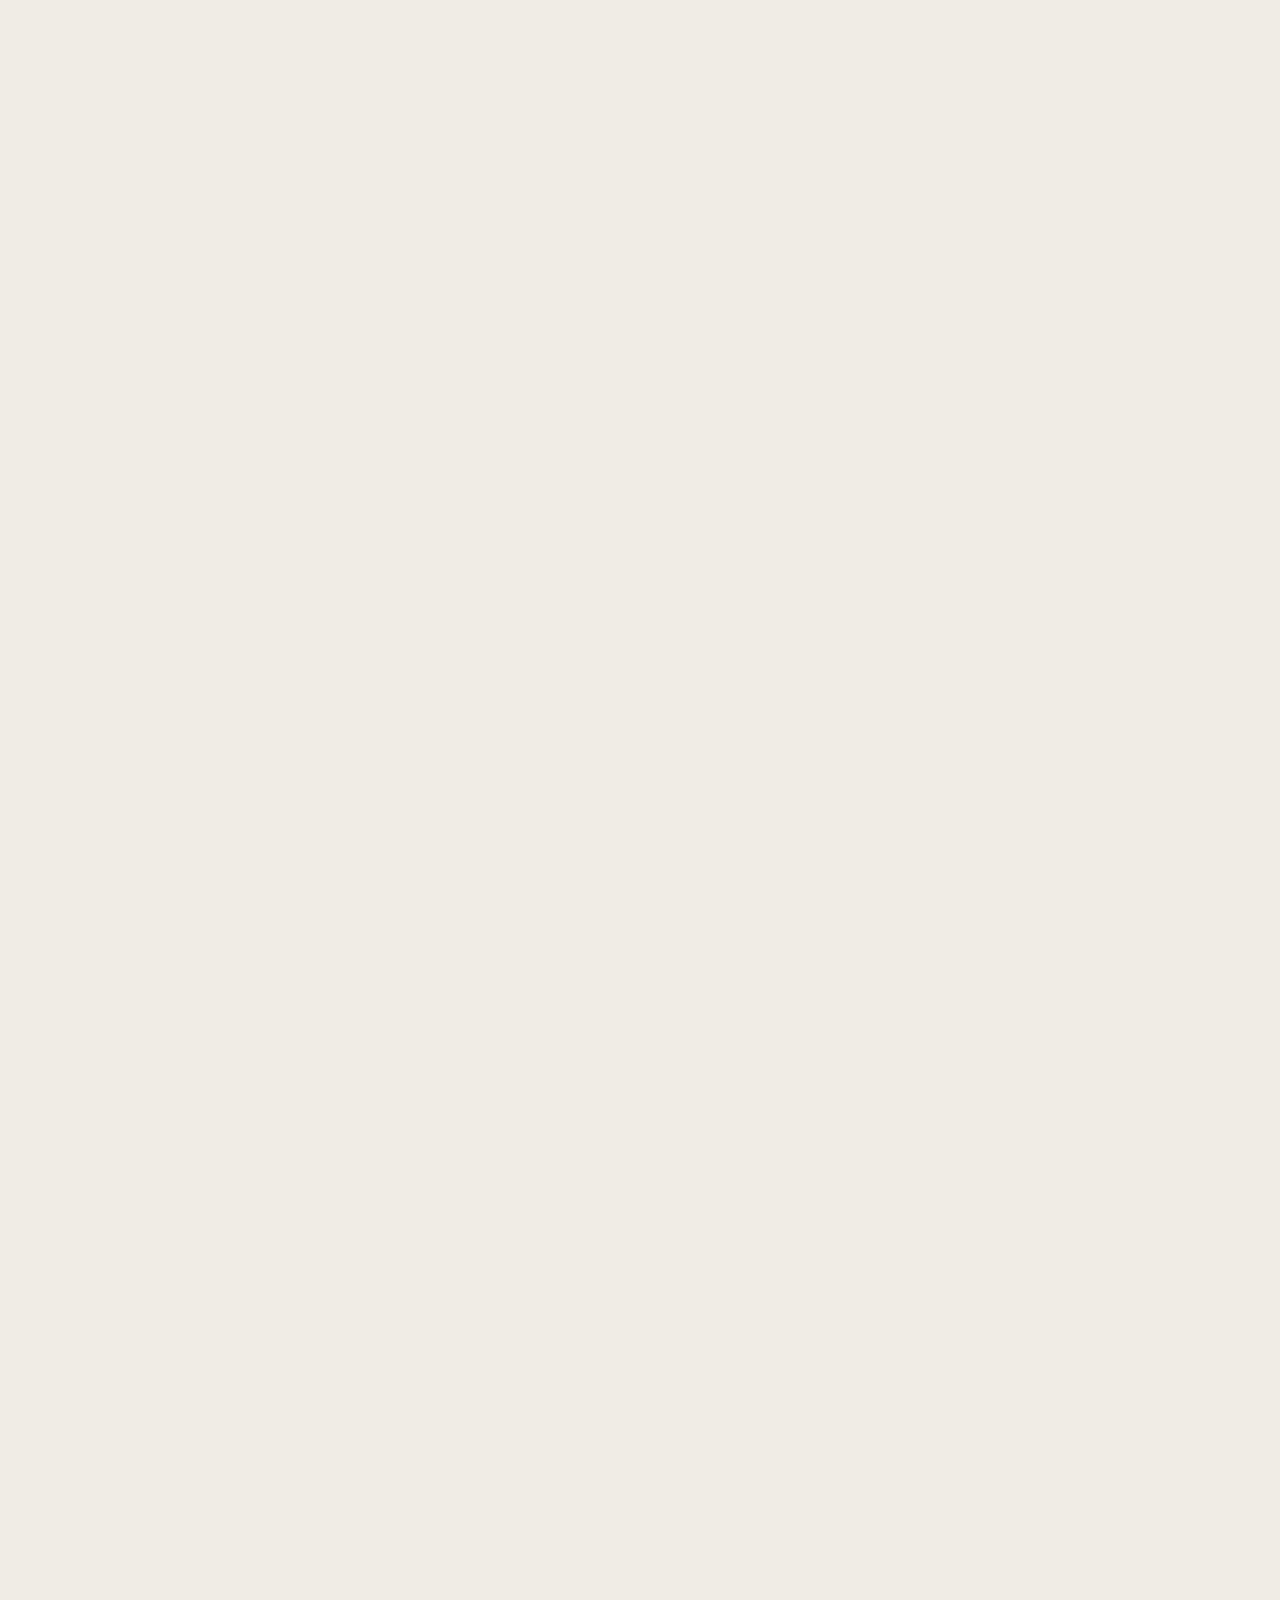
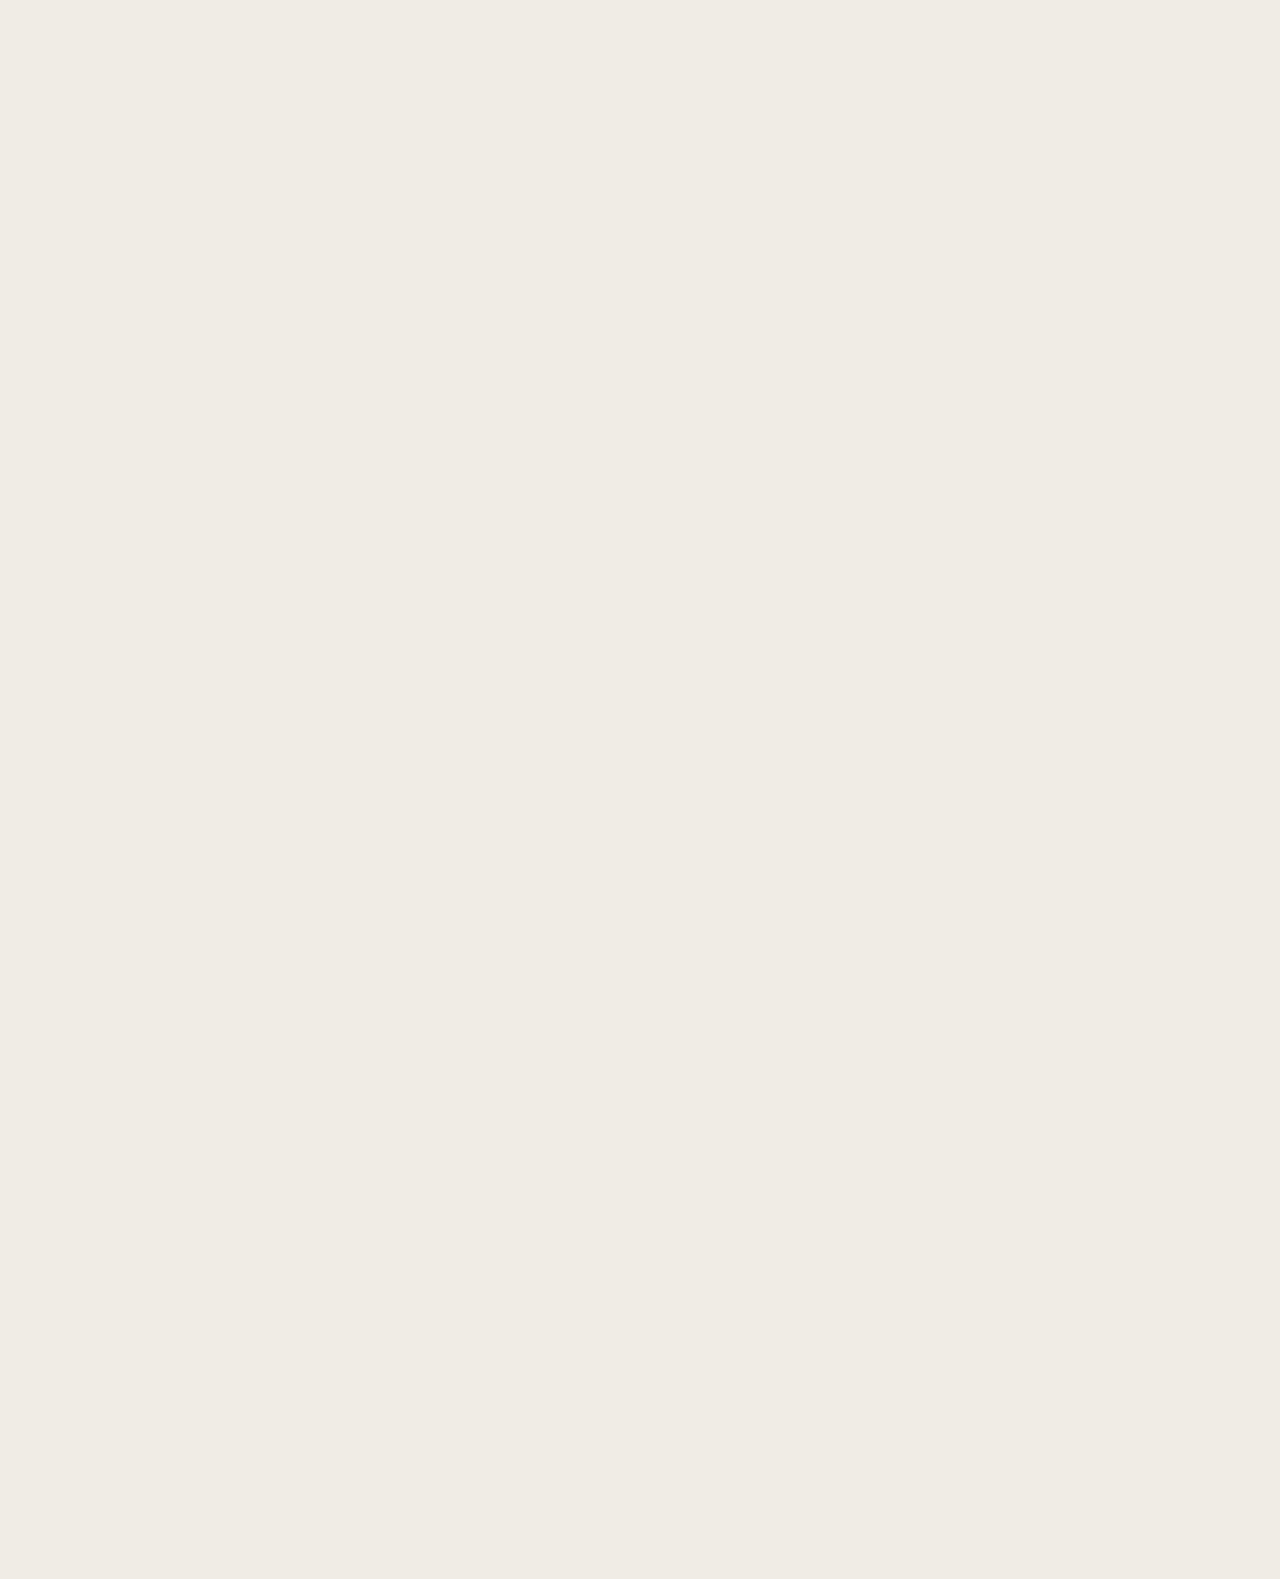
==== commit a83a8cc7: "fixed about-heading animation-bug" ====
--- a/index.html
+++ b/index.html
@@ -165,7 +165,7 @@
         </p>
 
         <button class="about-section-btn btn" id="about-section-btn">
-          Explore
+          <a href="about.html" class="about-btn-a">Explore</a>
         </button>
       </div>
       <!-- about section ends here -->
--- a/src/css/index.css
+++ b/src/css/index.css
@@ -1,5 +1,5 @@
-@import url("https://fonts.googleapis.com/css2?family=Montserrat:wght@700&family=Righteous&family=Roboto:wght@900&family=Roboto+Condensed:wght@500&family=Roboto+Mono&display=swap");
-@import url("https://fonts.googleapis.com/css2?family=Montserrat:wght@700&family=Righteous&family=Roboto:wght@900&family=Roboto+Condensed:wght@500&family=Roboto+Mono&display=swap");
+@import url("https://fonts.googleapis.com/css2?family=Montserrat:wght@700&family=Righteous&family=Roboto:wght@900&family=Roboto+Condensed:wght@500&family=Roboto+Flex:wght@700&family=Roboto+Mono&family=Swanky+and+Moo+Moo&display=swap");
+@import url("https://fonts.googleapis.com/css2?family=Montserrat:wght@700&family=Righteous&family=Roboto:wght@900&family=Roboto+Condensed:wght@500&family=Roboto+Flex:wght@700&family=Roboto+Mono&family=Swanky+and+Moo+Moo&display=swap");
 * {
   box-sizing: border-box;
   width: fit-content;
@@ -70,8 +70,8 @@
 }
 .hidden {
   opacity: 0;
-  transition: opacity 0.7s ease-in;
-  filter: blur(3px);
+  transition: opacity 0.8s ease-in;
+  filter: blur(5px);
 }
 
 .animate {
@@ -559,7 +559,6 @@
   text-transform: uppercase;
   background-color: #312F4D;
   color: #F0ECE5;
-  font-weight: 700;
   transition: 0.6s;
   box-shadow: 0px 0px 60px #1f4c65;
   -webkit-box-reflect: below 10px linear-gradient(to bottom, rgba(0, 0, 0, 0), rgba(0, 0, 0, 0.4));
@@ -567,6 +566,10 @@
   filter: blur(5px);
   transform: translateY(100%);
   transition: all 0.8s ease-in-out;
+}
+body .main .about-section .about-section-btn .about-btn-a {
+  color: #F0ECE5;
+  font-weight: 700;
 }
 body .main .about-section .about-section-btn:active {
   scale: 0.92;
@@ -811,6 +814,7 @@
   display: flex;
   flex-direction: row;
   text-transform: uppercase;
+  gap: 15px;
 }
 body .footer .page-links .page-link {
   font-family: "Roboto Condensed", sans-serif;
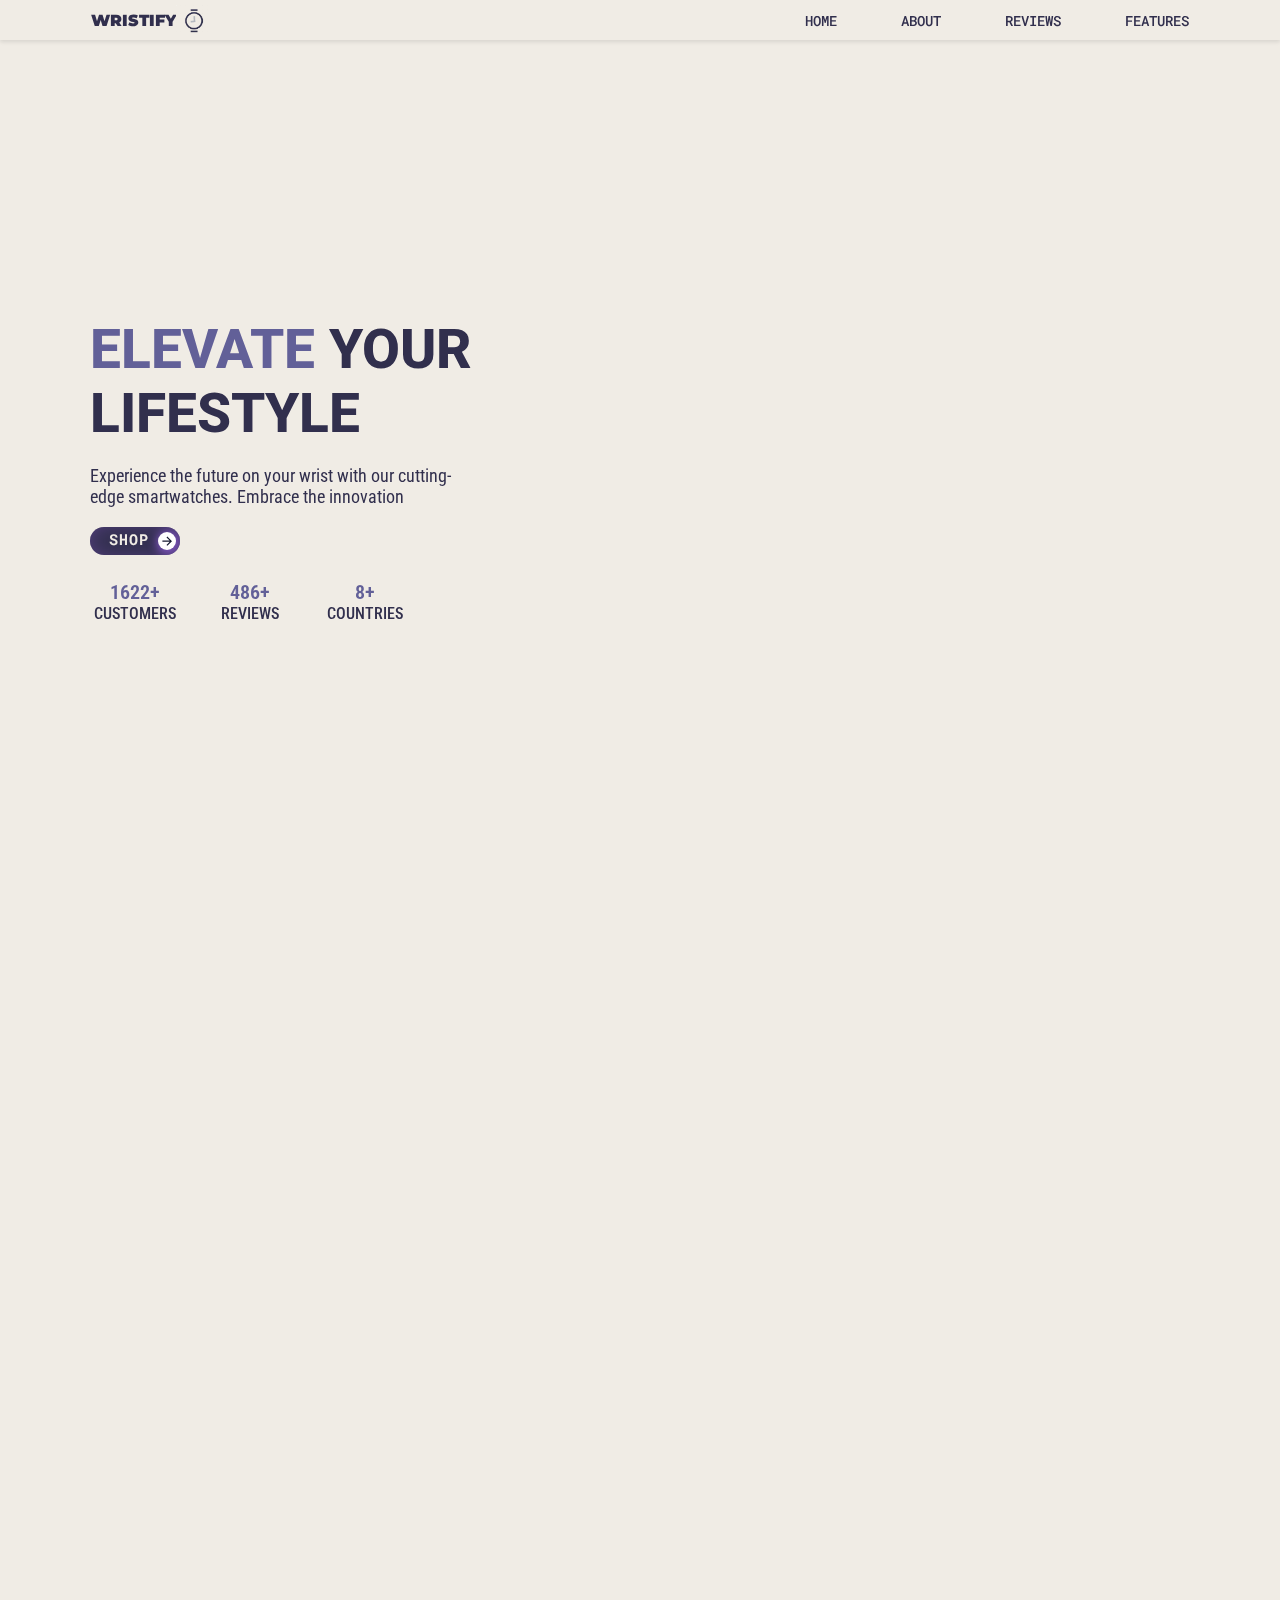
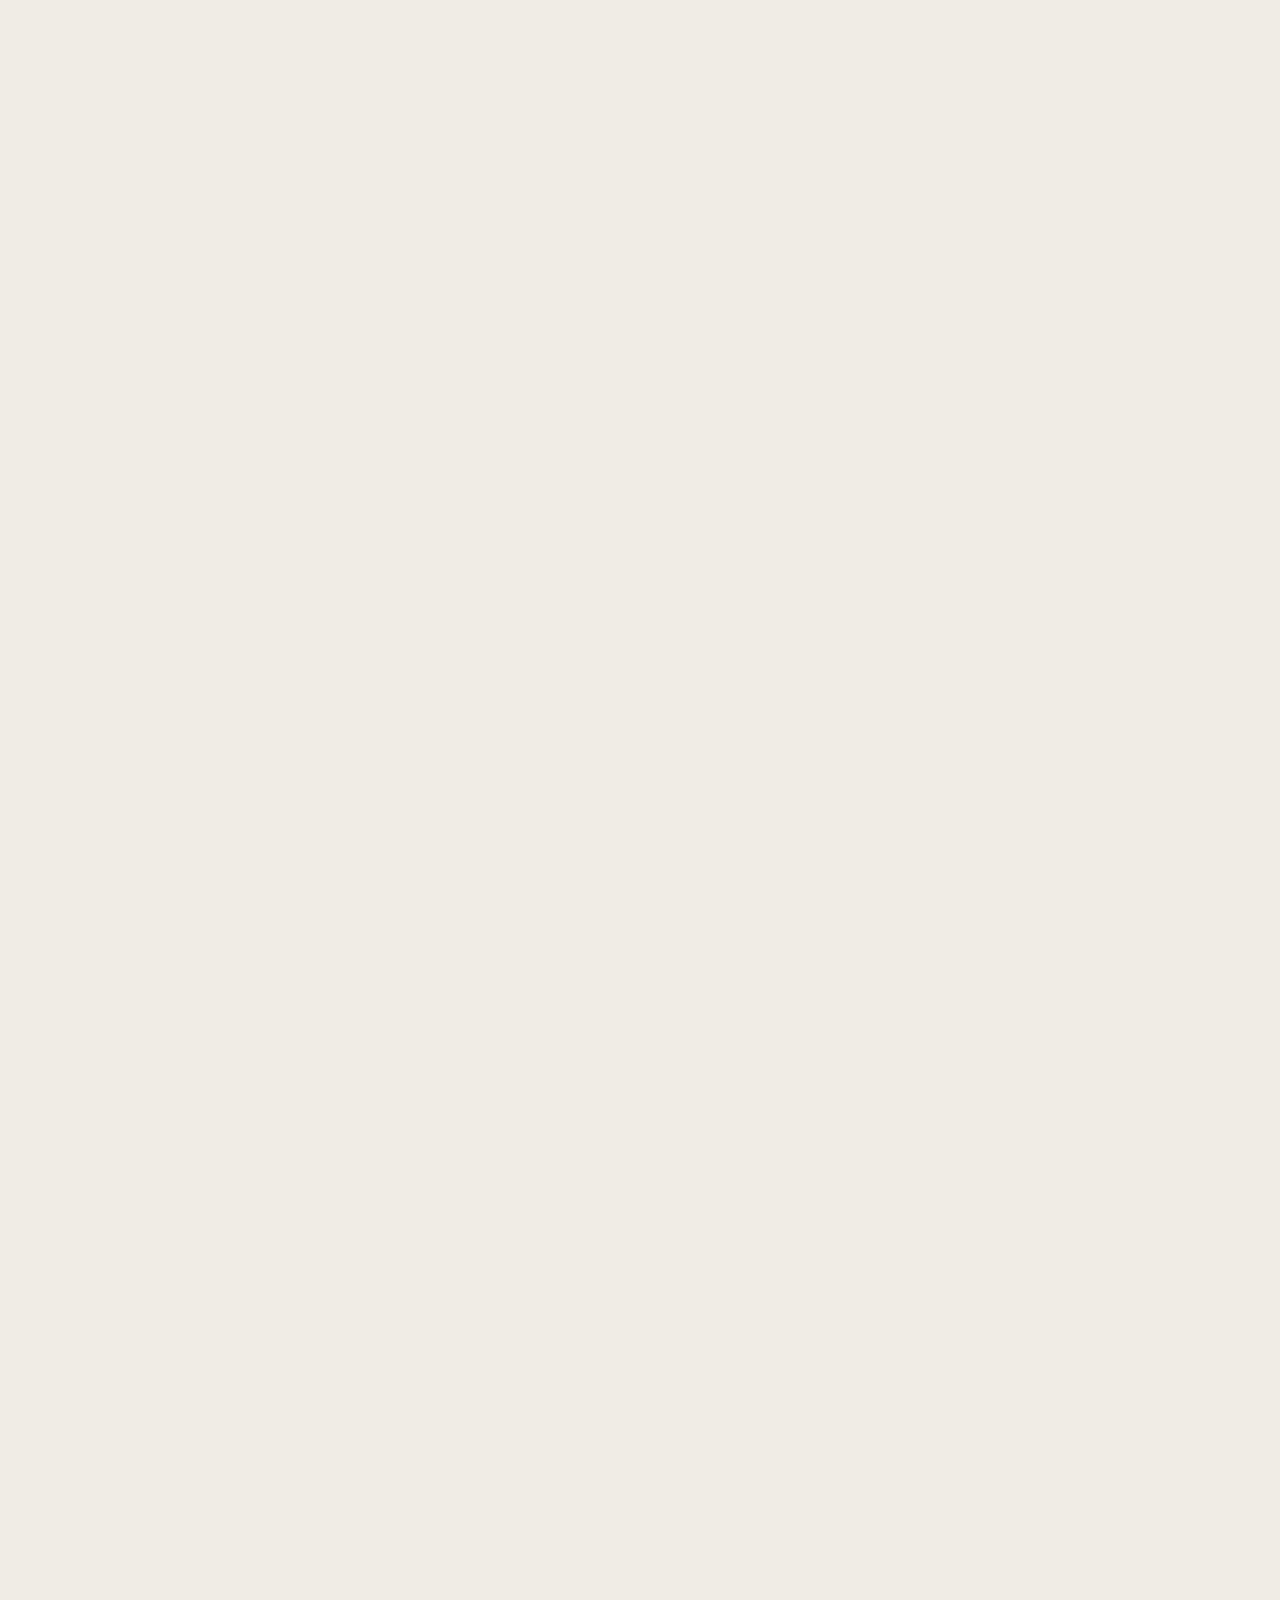
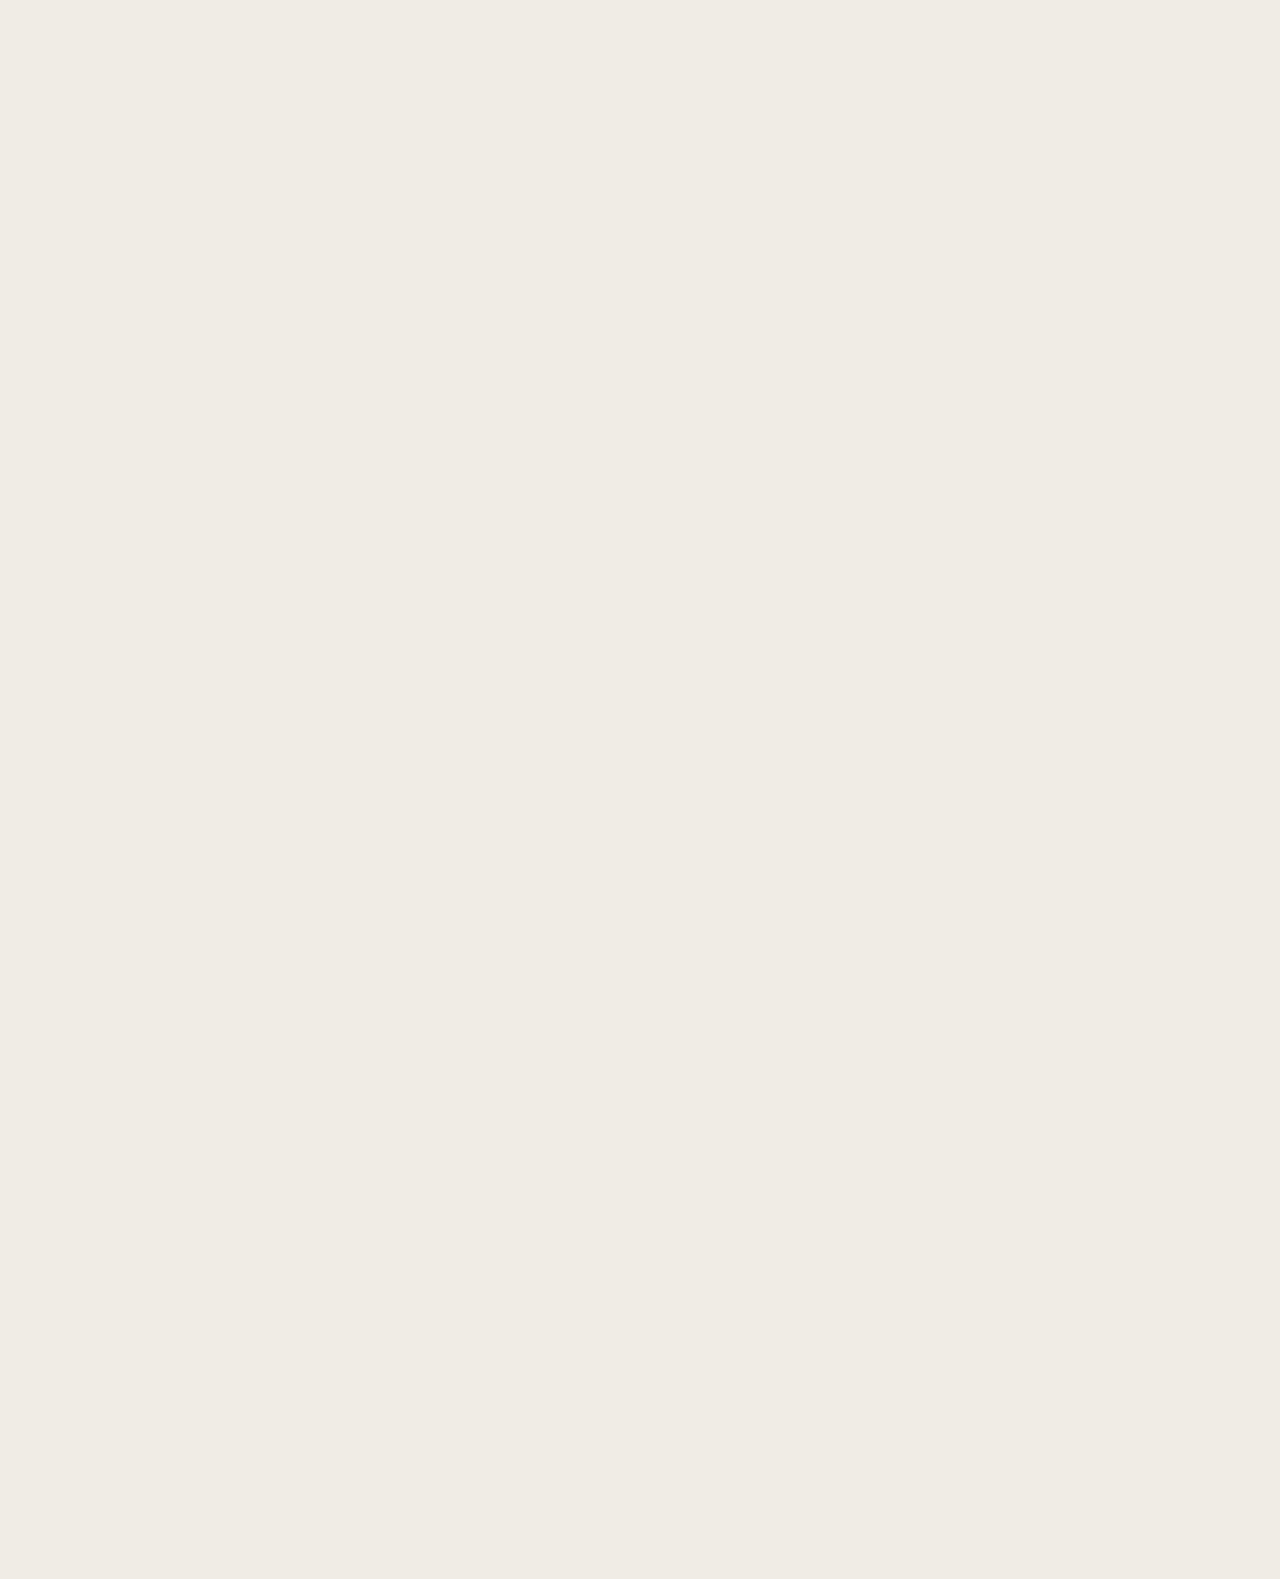
==== commit 06be062c: "refactored js code" ====
--- a/index.html
+++ b/index.html
@@ -14,6 +14,10 @@
 
     <!-- JS -->
     <script defer src="src/js/index.js"></script>
+    <script defer src="src/js/slider.js"></script>
+    <script defer src="src/js/navbar.js"></script>
+    <script defer src="src/js/obsrvrApi.js"></script>
+    
   </head>
   <body>
     <header class="header" id="header">
@@ -38,8 +42,8 @@
           <ul class="ul-tag">
             <li><a href="index.html" class="link">Home</a></li>
             <li><a href="about.html" class="link">About</a></li>
-            <li><a href="#review-section" class="link">Reviews</a></li>
-            <li><a href="#features-section" class="link">Features</a></li>
+            <li><a href="index.html#review-section" class="link">Reviews</a></li>
+            <li><a href="index.html#features-section" class="link">Features</a></li>
           </ul>
         </div>
       </nav>
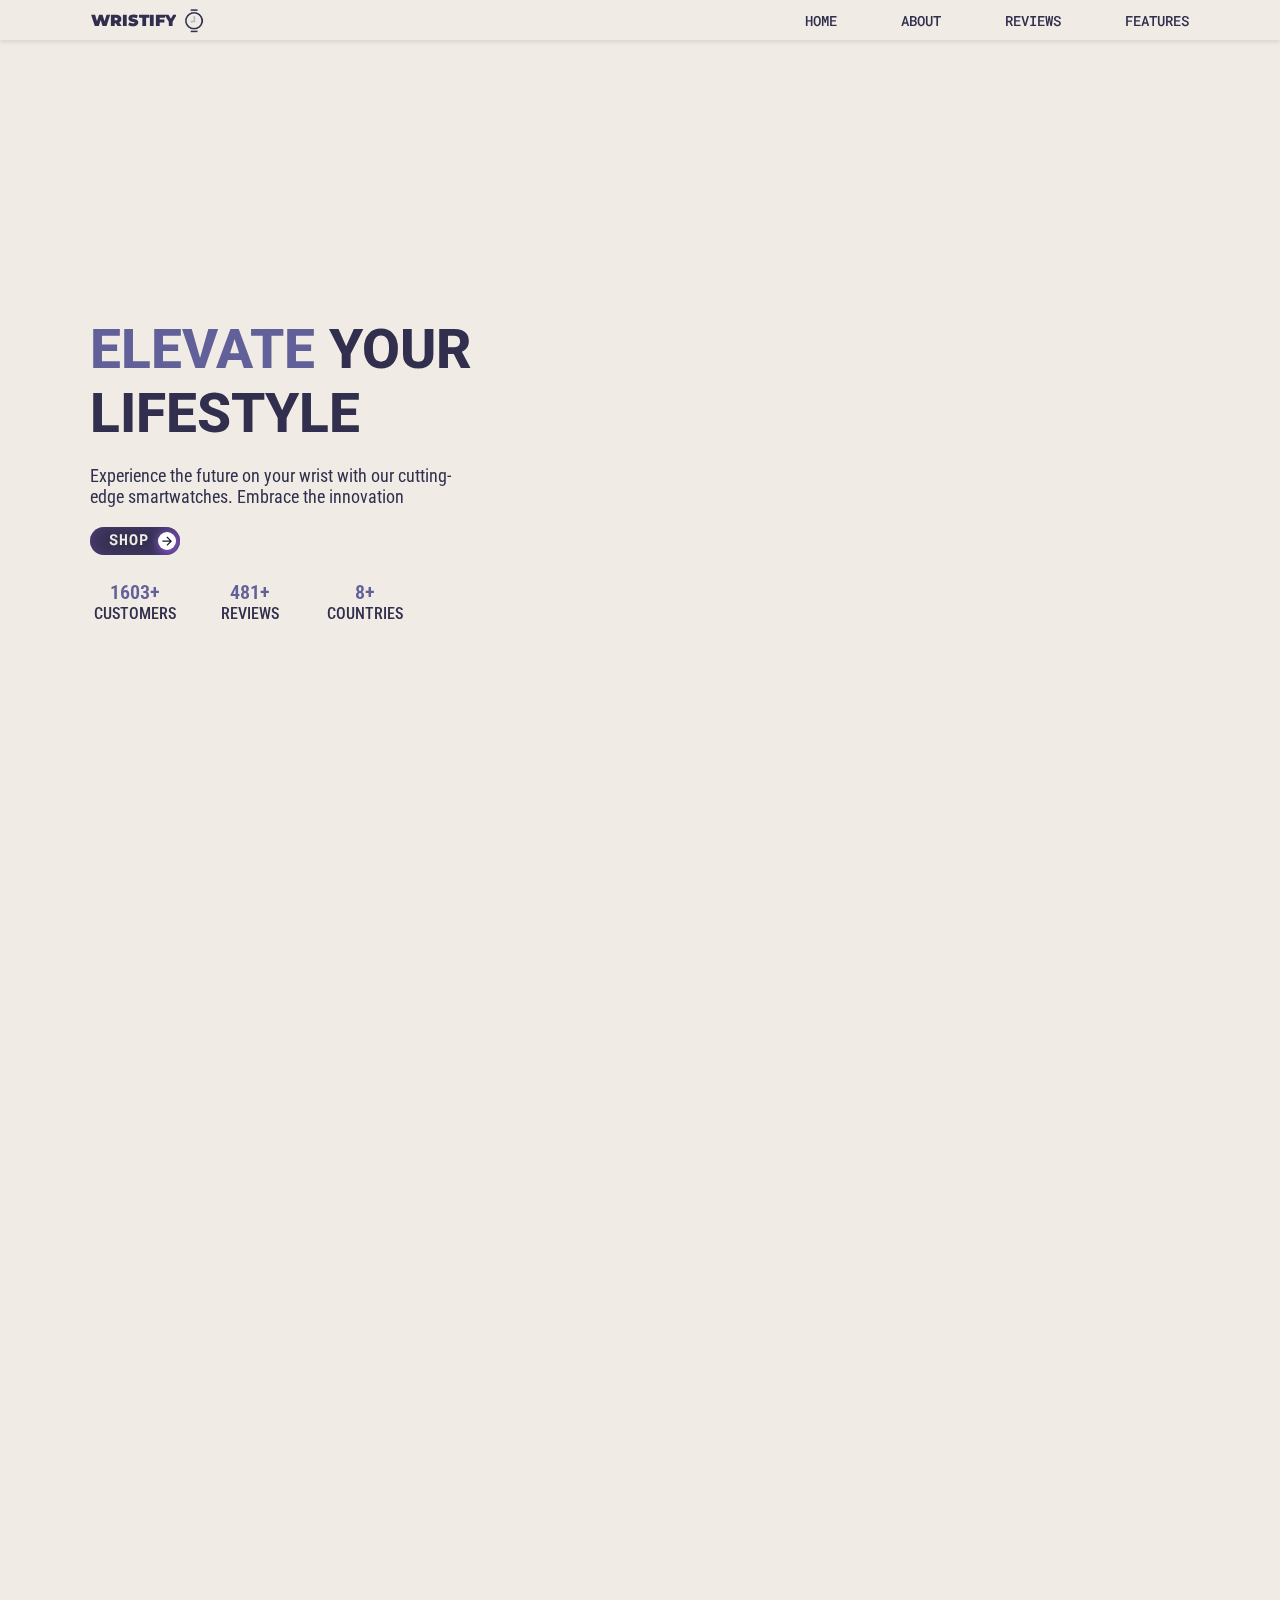
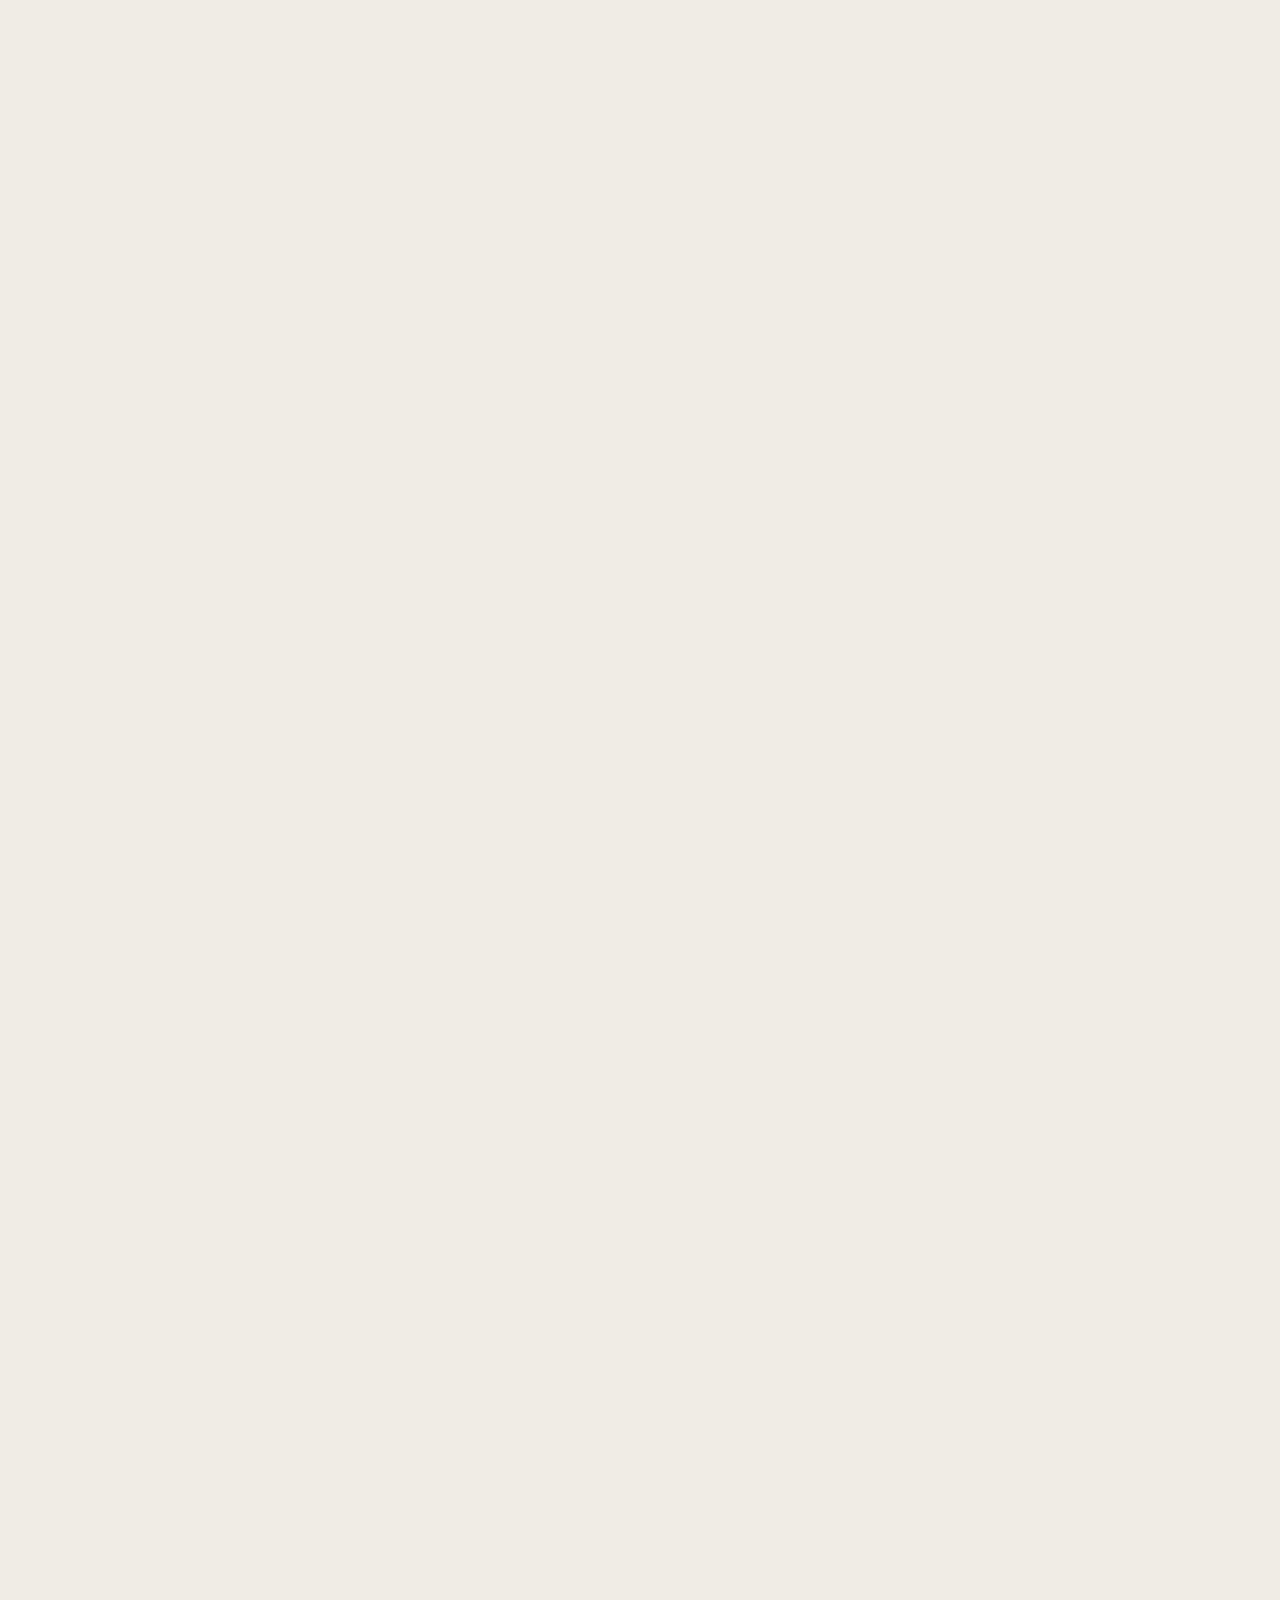
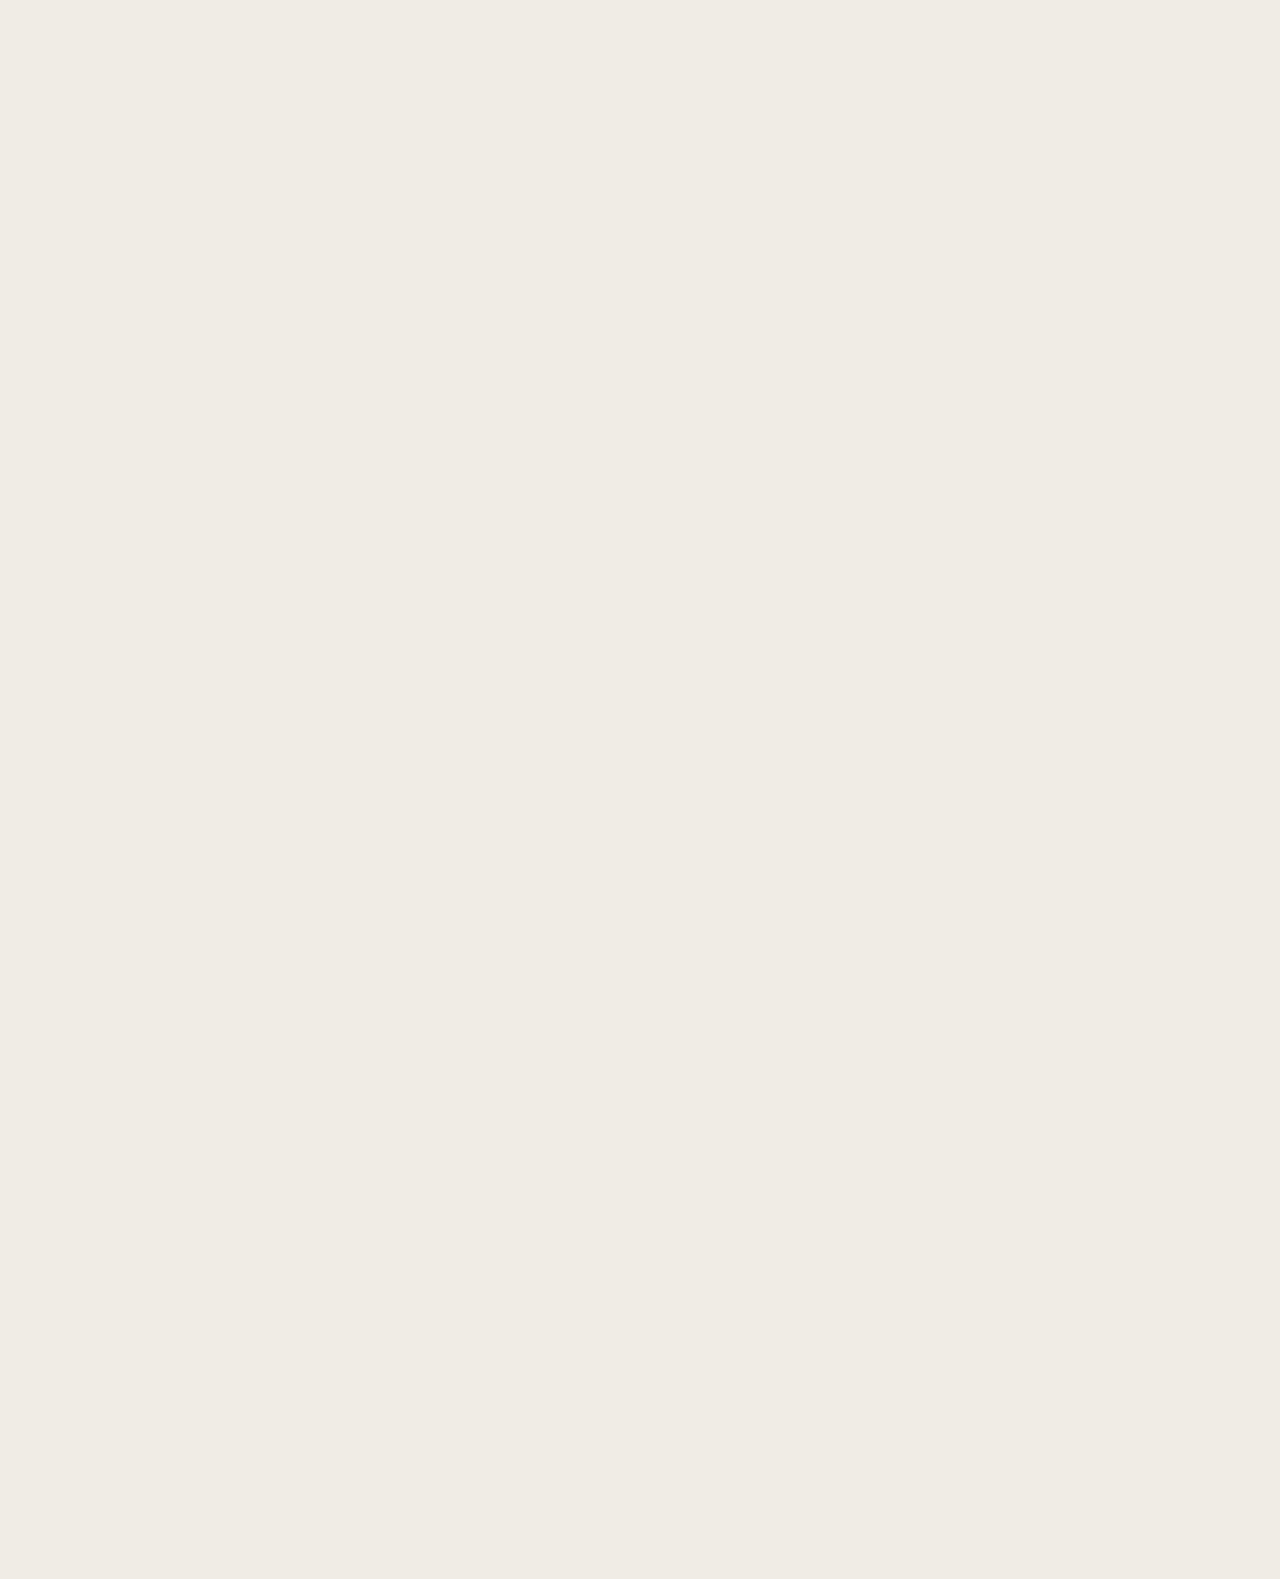
==== commit f4edada2: "testing" ====
--- a/index.html
+++ b/index.html
@@ -68,8 +68,8 @@
           </div>
 
           <!-- cta  hero button  -->
-          <button class="hero-btn hidden">
-            <a href="#" class="hero-btn-a">shop</a>
+          <a href="shop.html" class="hero-btn hidden">
+            <p class="hero-btn-a">shop</p>
             <div class="icon">
               <svg
                 height="24"
@@ -84,7 +84,7 @@
                 ></path>
               </svg>
             </div>
-          </button>
+          </a>
 
           <!-- for stats of website  -->
           <div class="stats">
@@ -256,7 +256,7 @@
 
         <!-- cta btn -->
         <button class="sale-btn hidden">
-          <a href="#" class="sale-btn-a">shop</a>
+          <a href="shop.html" class="sale-btn-a">shop</a>
         </button>
 
         <p class="sale-disclaimer">
@@ -290,7 +290,7 @@
       <div class="page-links">
         <a href="index.html" class="page-link">home</a>
         <a href="#review-section" class="page-link">review</a>
-        <a href="#" class="page-link">shop now</a>
+        <a href="shop.html" class="page-link">shop now</a>
         <a href="about.html" class="page-link">about us</a>
       </div>
 
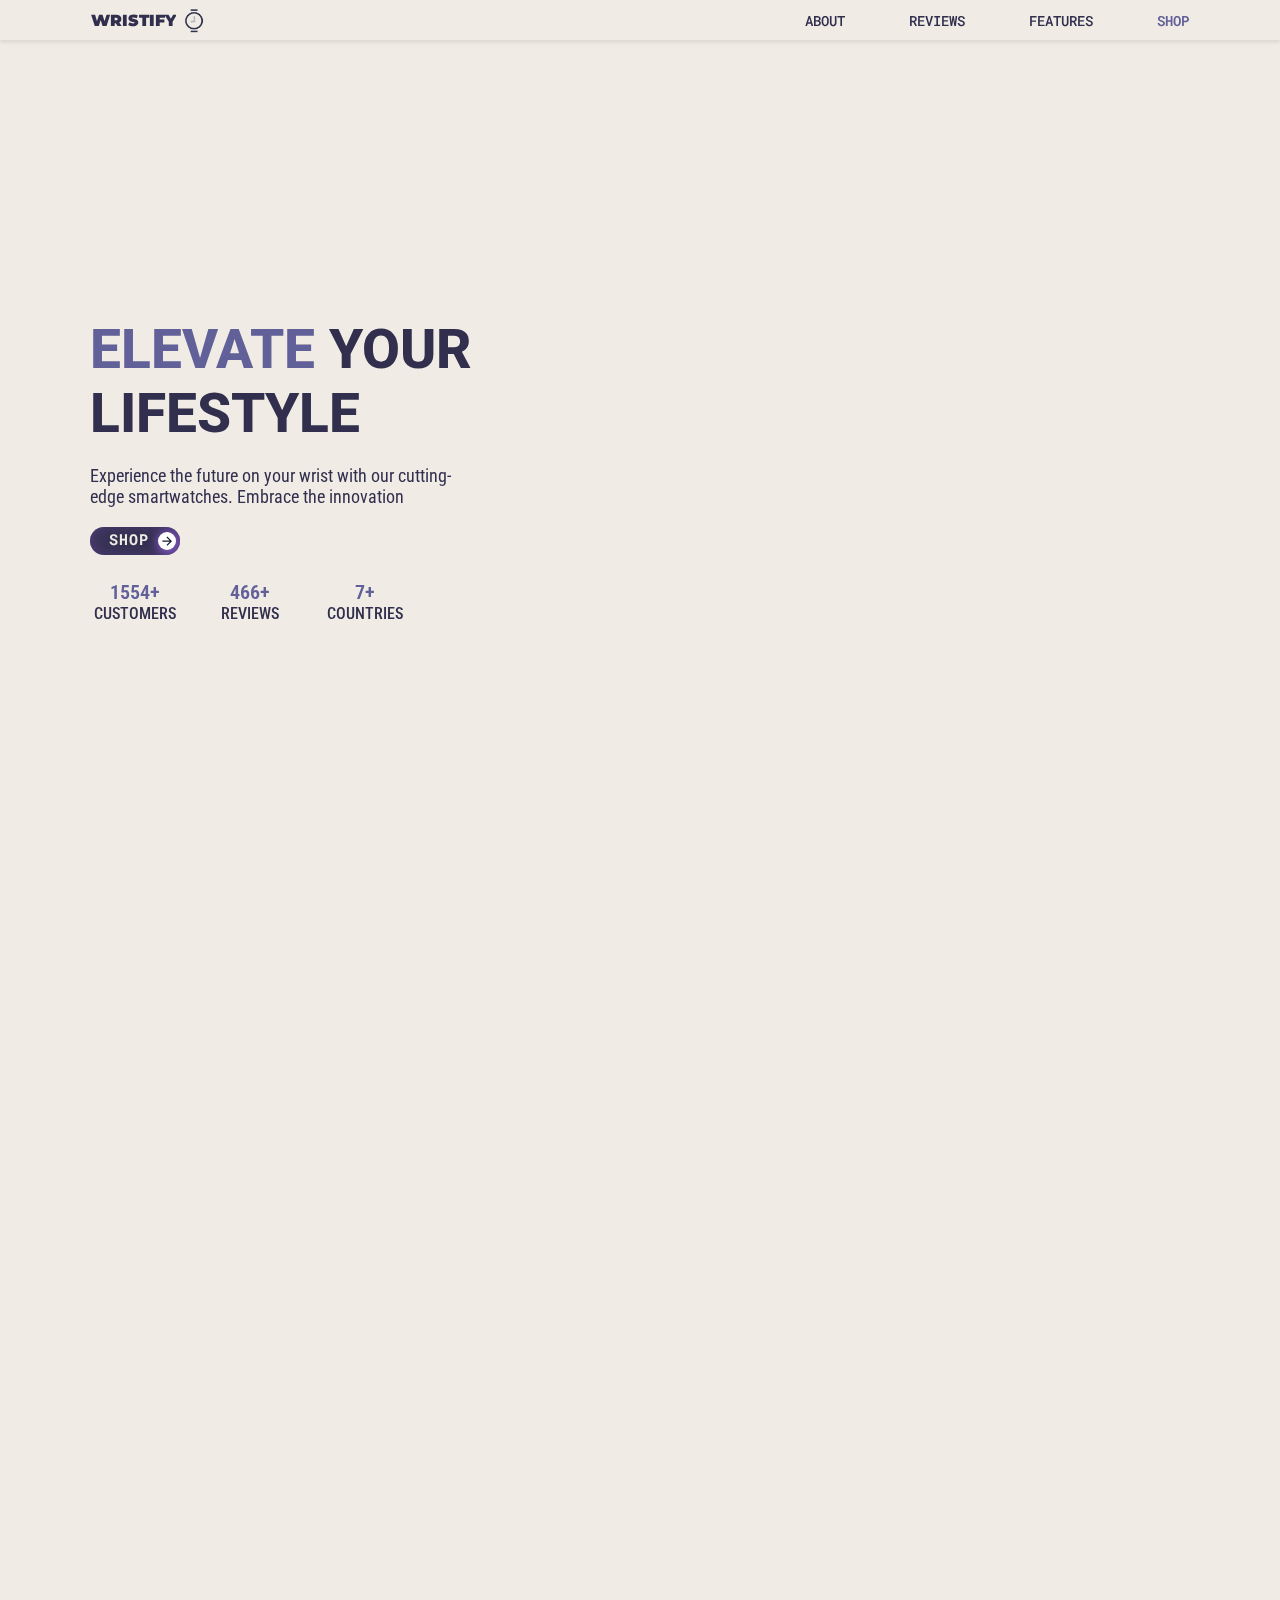
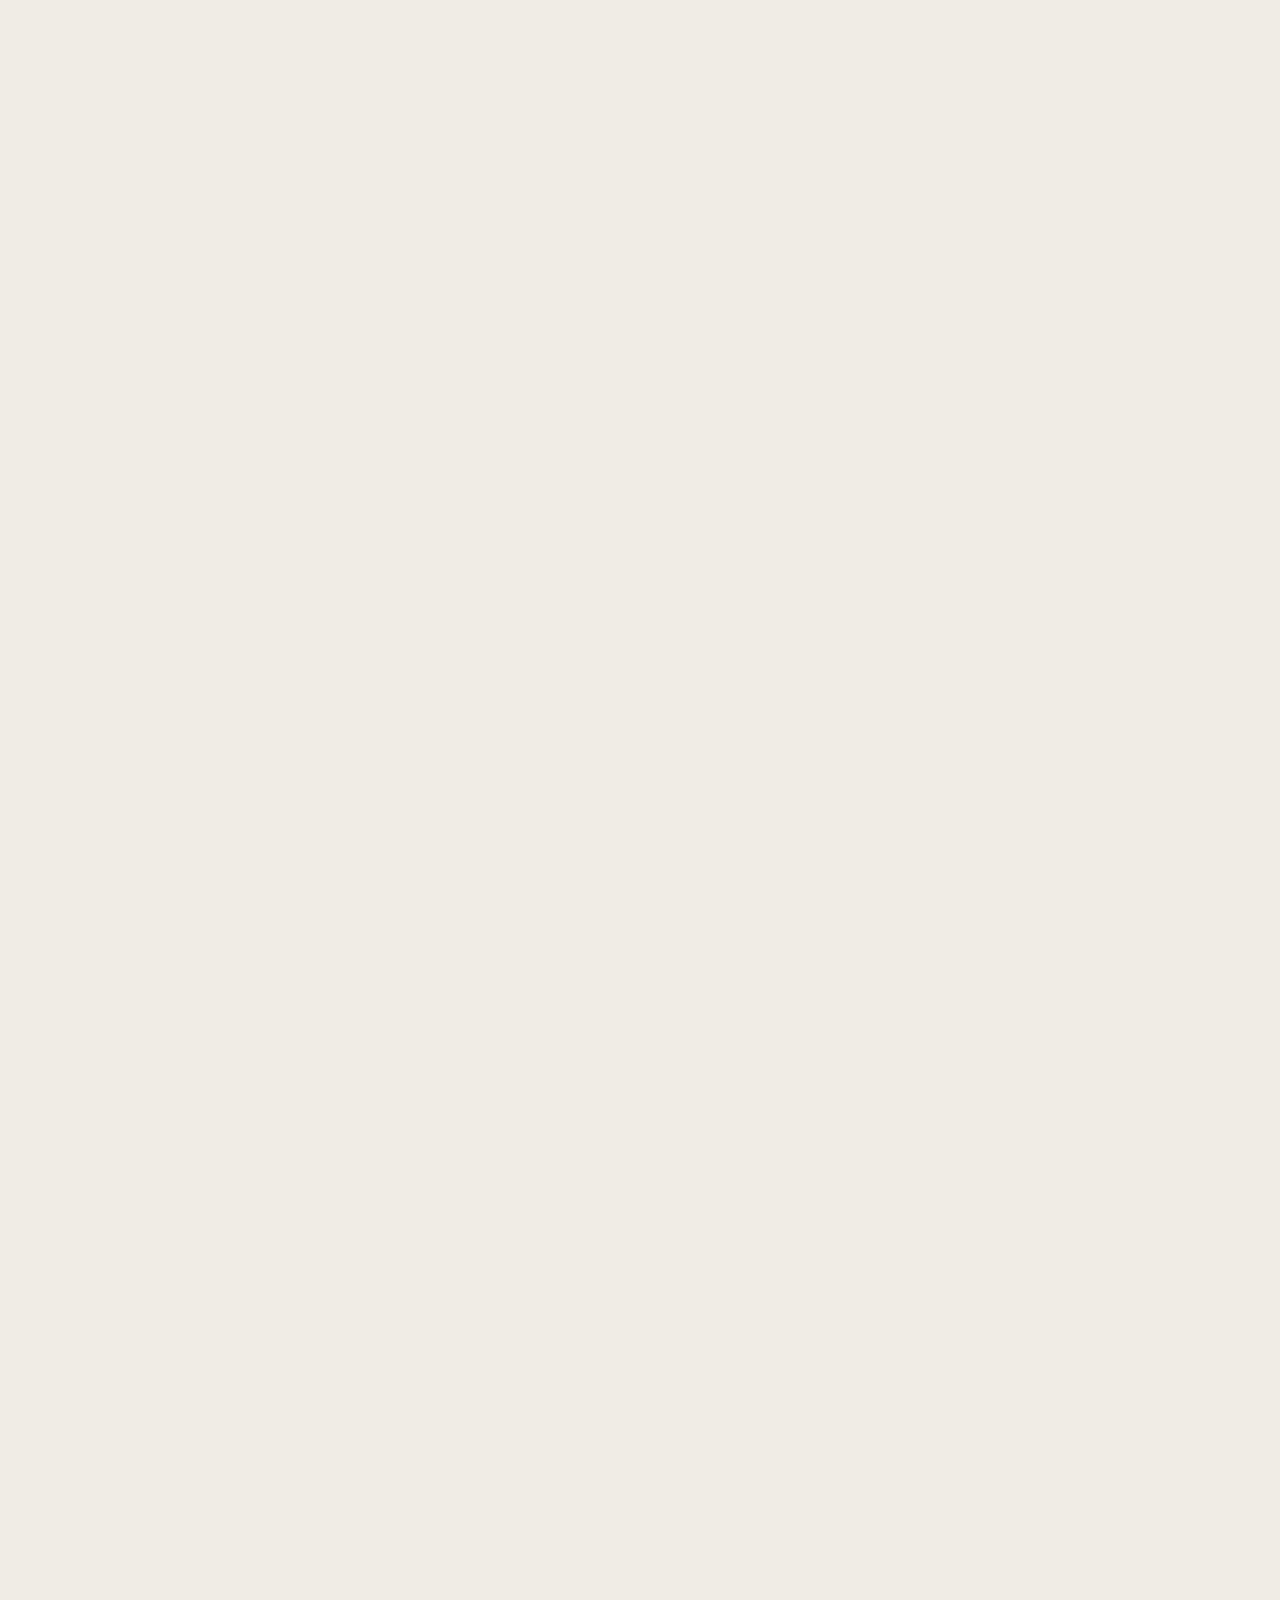
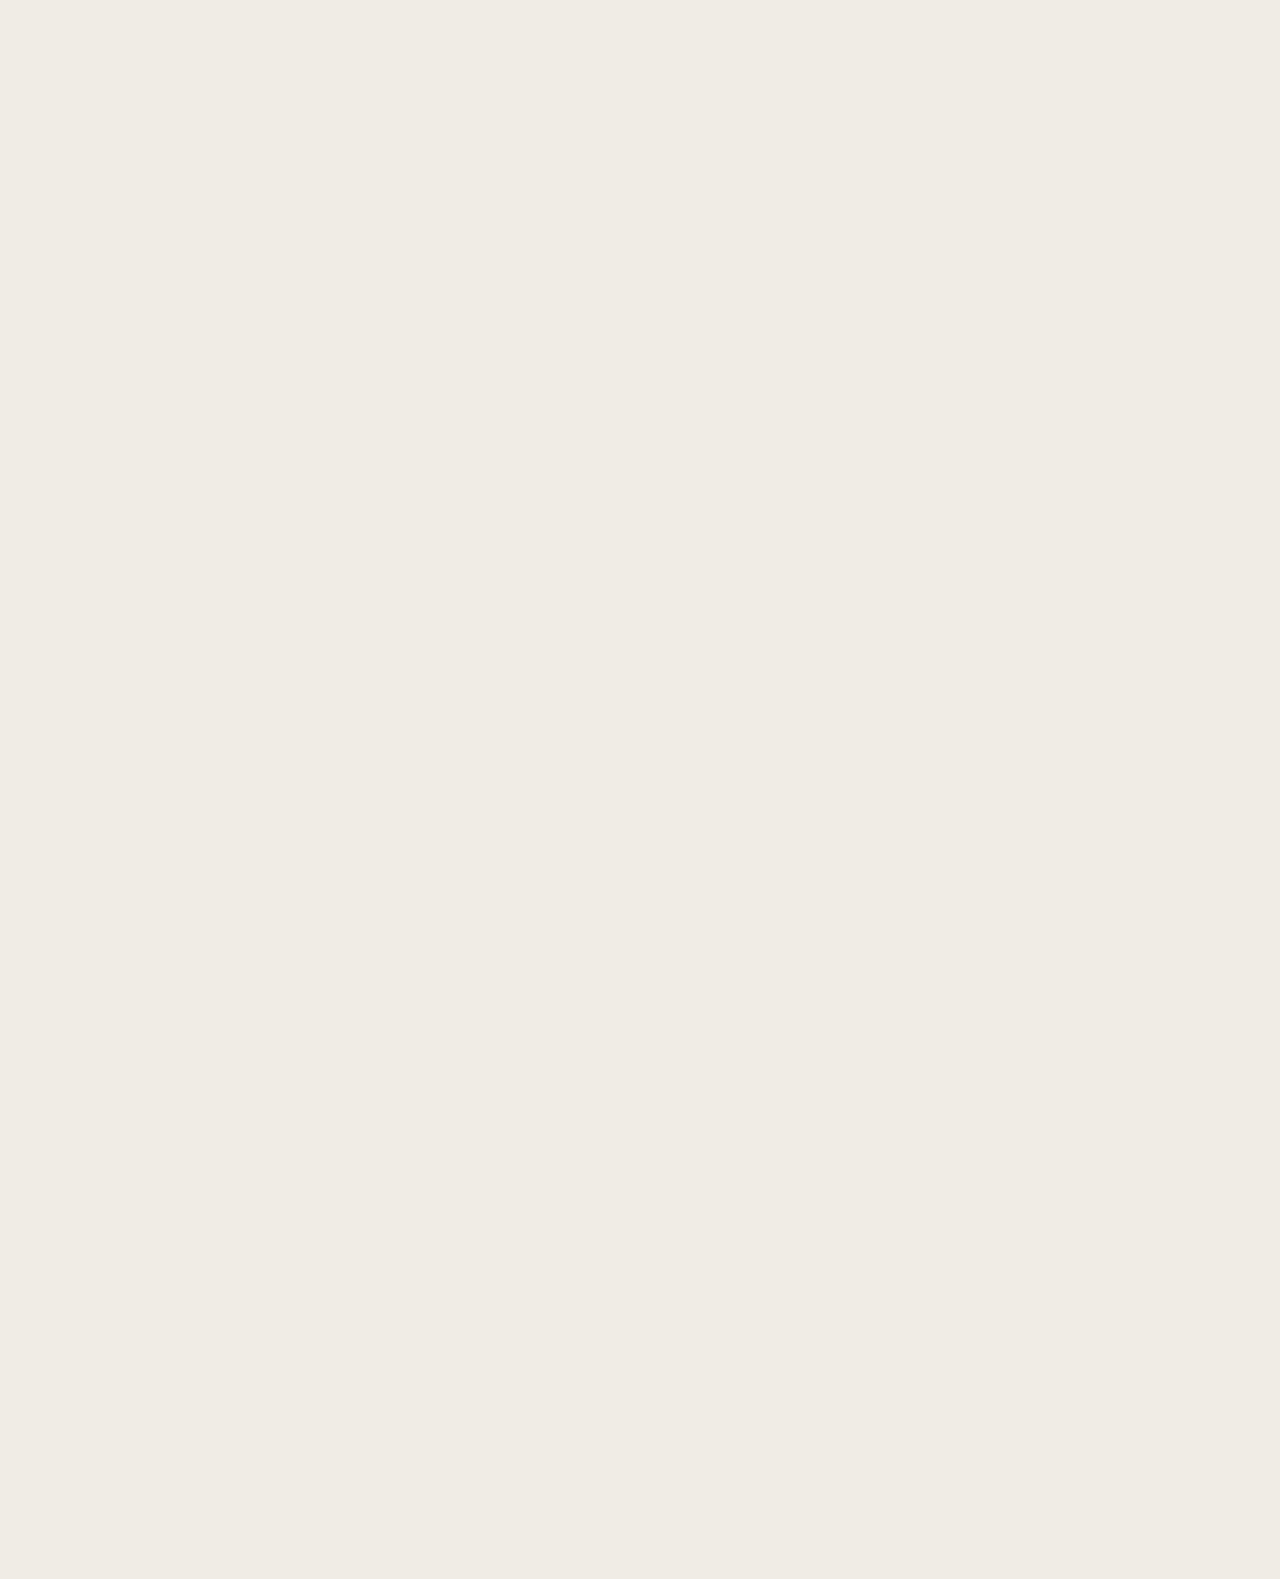
==== commit dcaceb65: "All major things done" ====
--- a/index.html
+++ b/index.html
@@ -23,12 +23,12 @@
     <header class="header" id="header">
       <nav class="nav" id="nav">
         <!-- branding -->
-        <div class="branding" id="branding">
+        <a href="index.html" class="branding" id="branding">
           <h1 class="branding-h1">Wristify</h1>
           <div class="logo" id="logo">
             <img src="assets/Logo.png" alt="" class="logo-img" />
           </div>
-        </div>
+        </a>
 
         <!-- hamburger -->
         <div class="hamburger" id="hamburger">
@@ -40,10 +40,10 @@
         <!-- navigation bar with all cta's-->
         <div class="navigation" id="navigation">
           <ul class="ul-tag">
-            <li><a href="index.html" class="link">Home</a></li>
             <li><a href="about.html" class="link">About</a></li>
             <li><a href="index.html#review-section" class="link">Reviews</a></li>
             <li><a href="index.html#features-section" class="link">Features</a></li>
+            <li><a href="shop.html" class="link shop-link">Shop</a></li>
           </ul>
         </div>
       </nav>
--- a/src/css/index.css
+++ b/src/css/index.css
@@ -61,11 +61,12 @@
   ::-webkit-scrollbar-thumb {
     background-color: #7b78c6;
     border-radius: 12px;
-    height: 2px;
+    height: 1.5px;
   }
   ::-webkit-scrollbar-track {
     height: 3px;
     background-color: rgba(49, 47, 77, 0.7921568627);
+    border-radius: 32px;
   }
 }
 .hidden {
@@ -215,7 +216,7 @@
 body .header .nav .navigation.active .ul-tag {
   opacity: 1;
 }
-@media screen and (min-width: 1024px) {
+@media screen and (min-width: 1024px) and (max-width: 1439px) {
   body .header .nav {
     display: flex;
     flex-direction: row;
@@ -275,6 +276,76 @@
     font-size: 14px;
     font-weight: 500;
   }
+  body .header .nav .navigation .ul-tag .shop-link {
+    color: #626098;
+    font-weight: 600;
+  }
+}
+@media only screen and (min-width: 1440px) {
+  body .header .nav {
+    display: flex;
+    flex-direction: row;
+    justify-content: space-between;
+    align-items: center;
+    border-radius: 0;
+    gap: 0;
+    width: 100vw;
+    height: 60px;
+  }
+  body .header .nav .branding {
+    display: flex;
+    margin-left: 75px;
+    width: 170px;
+  }
+  body .header .nav .hamburger {
+    display: none;
+  }
+  body .header .nav .navigation {
+    margin-right: 75px;
+    display: flex;
+    justify-content: center;
+    align-items: center;
+    position: relative;
+    height: auto;
+    background-color: transparent;
+    border-radius: 0;
+  }
+  body .header .nav .navigation .ul-tag {
+    display: flex;
+    justify-content: end;
+    gap: 4em;
+    align-items: center;
+    flex-direction: row;
+    width: 100%;
+    margin: 0;
+    text-align: center;
+    opacity: 1;
+  }
+  body .header .nav .navigation .ul-tag li {
+    margin-bottom: 0;
+    text-align: center;
+    border-bottom: none;
+    border-radius: 0;
+    padding: 0px;
+    border: none;
+  }
+  body .header .nav .navigation .ul-tag li:last-child {
+    margin-bottom: 0px;
+  }
+  body .header .nav .navigation .ul-tag li:hover {
+    border: none;
+    border-bottom: 2px solid #626098;
+    border-radius: 0;
+  }
+  body .header .nav .navigation .ul-tag .link {
+    color: #312F4D;
+    font-size: 16px;
+    font-weight: 600;
+  }
+  body .header .nav .navigation .ul-tag .shop-link {
+    color: #626098;
+    font-weight: 700;
+  }
 }
 body .header .hero {
   display: flex;
@@ -560,7 +631,6 @@
   background-color: #312F4D;
   color: #F0ECE5;
   transition: 0.6s;
-  box-shadow: 0px 0px 60px #1f4c65;
   -webkit-box-reflect: below 10px linear-gradient(to bottom, rgba(0, 0, 0, 0), rgba(0, 0, 0, 0.4));
   opacity: 0;
   filter: blur(5px);
@@ -738,8 +808,9 @@
   margin-top: 20px;
   transition: all 0.5s ease-in-out;
 }
-body .main .sale-banner .sale-btn:hover {
-  scale: 1.3;
+body .main .sale-banner .sale-btn:hover .sale-btn-a {
+  color: rgb(185, 185, 185);
+  box-shadow: grey 2px;
 }
 body .main .sale-banner .sale-btn-a {
   color: #F0ECE5;
@@ -1063,13 +1134,13 @@
 }
 @media only screen and (min-width: 1440px) {
   .hero {
-    scale: 1.7;
+    scale: 1.3;
   }
   .hero .hero-img {
     width: 1000px;
   }
   .features-section {
-    scale: 1.7;
+    scale: 1.3;
   }
   .features-section .features-heading {
     margin-top: 200px;
@@ -1078,13 +1149,14 @@
     width: 30%;
     padding-left: 200px;
     padding-right: 200px;
+    margin-bottom: 20px;
   }
   .wave-1 {
     display: none;
   }
   .about-section {
-    scale: 1.7;
-    margin-top: 400px;
+    scale: 1.4;
+    margin-top: 200px;
   }
   .about-section .about-dis {
     width: 40%;
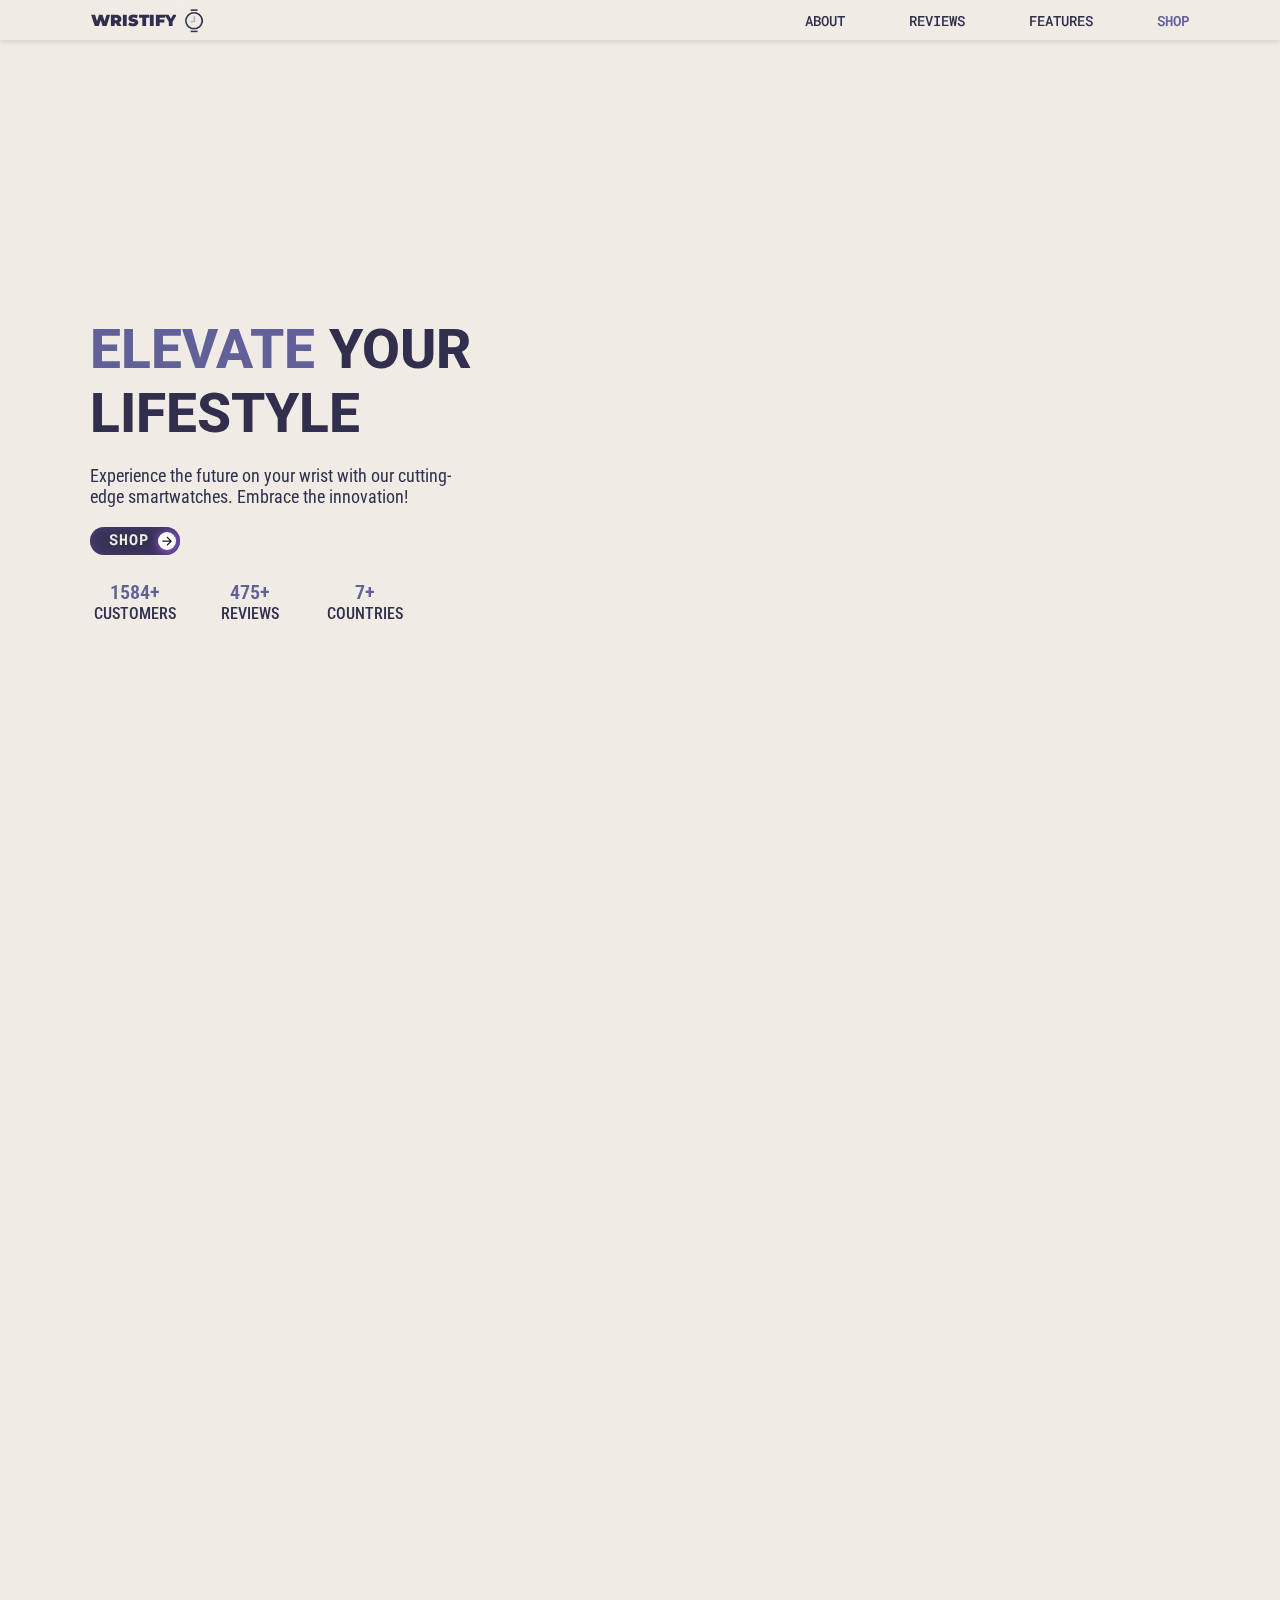
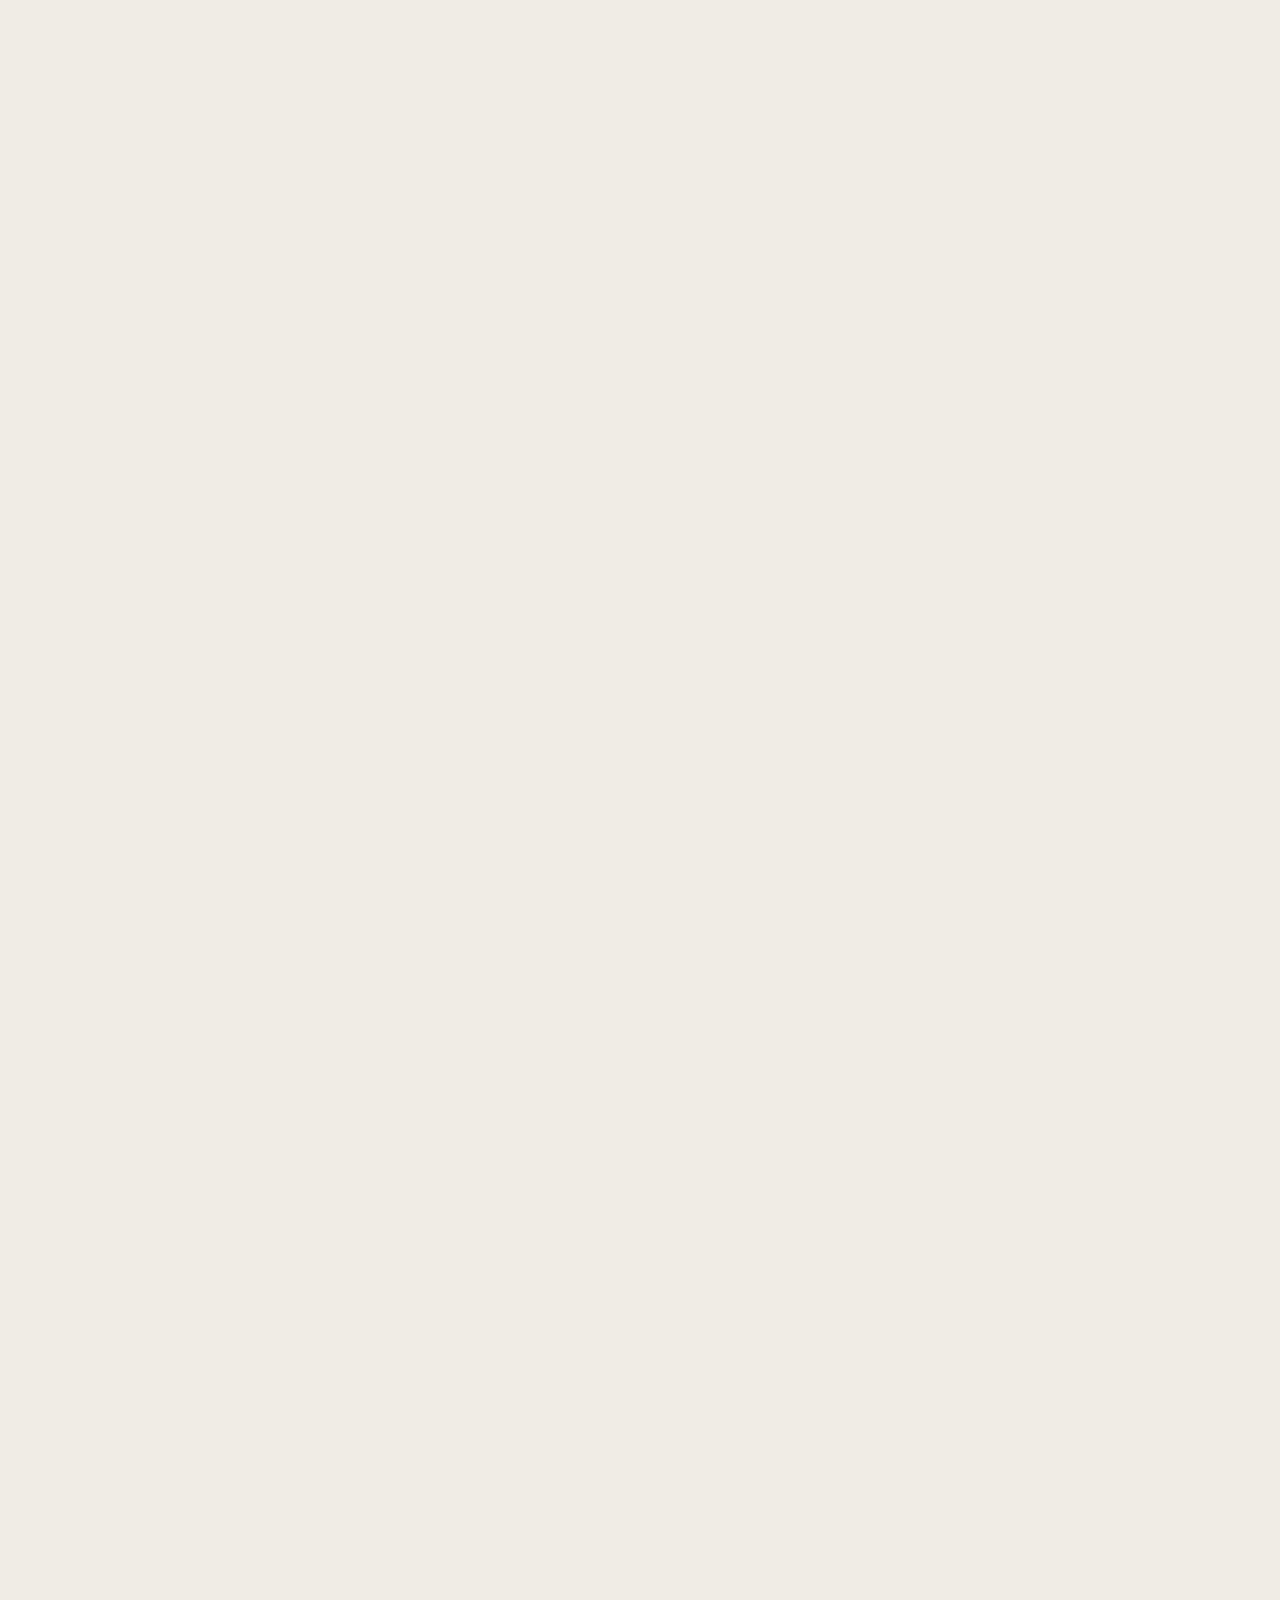
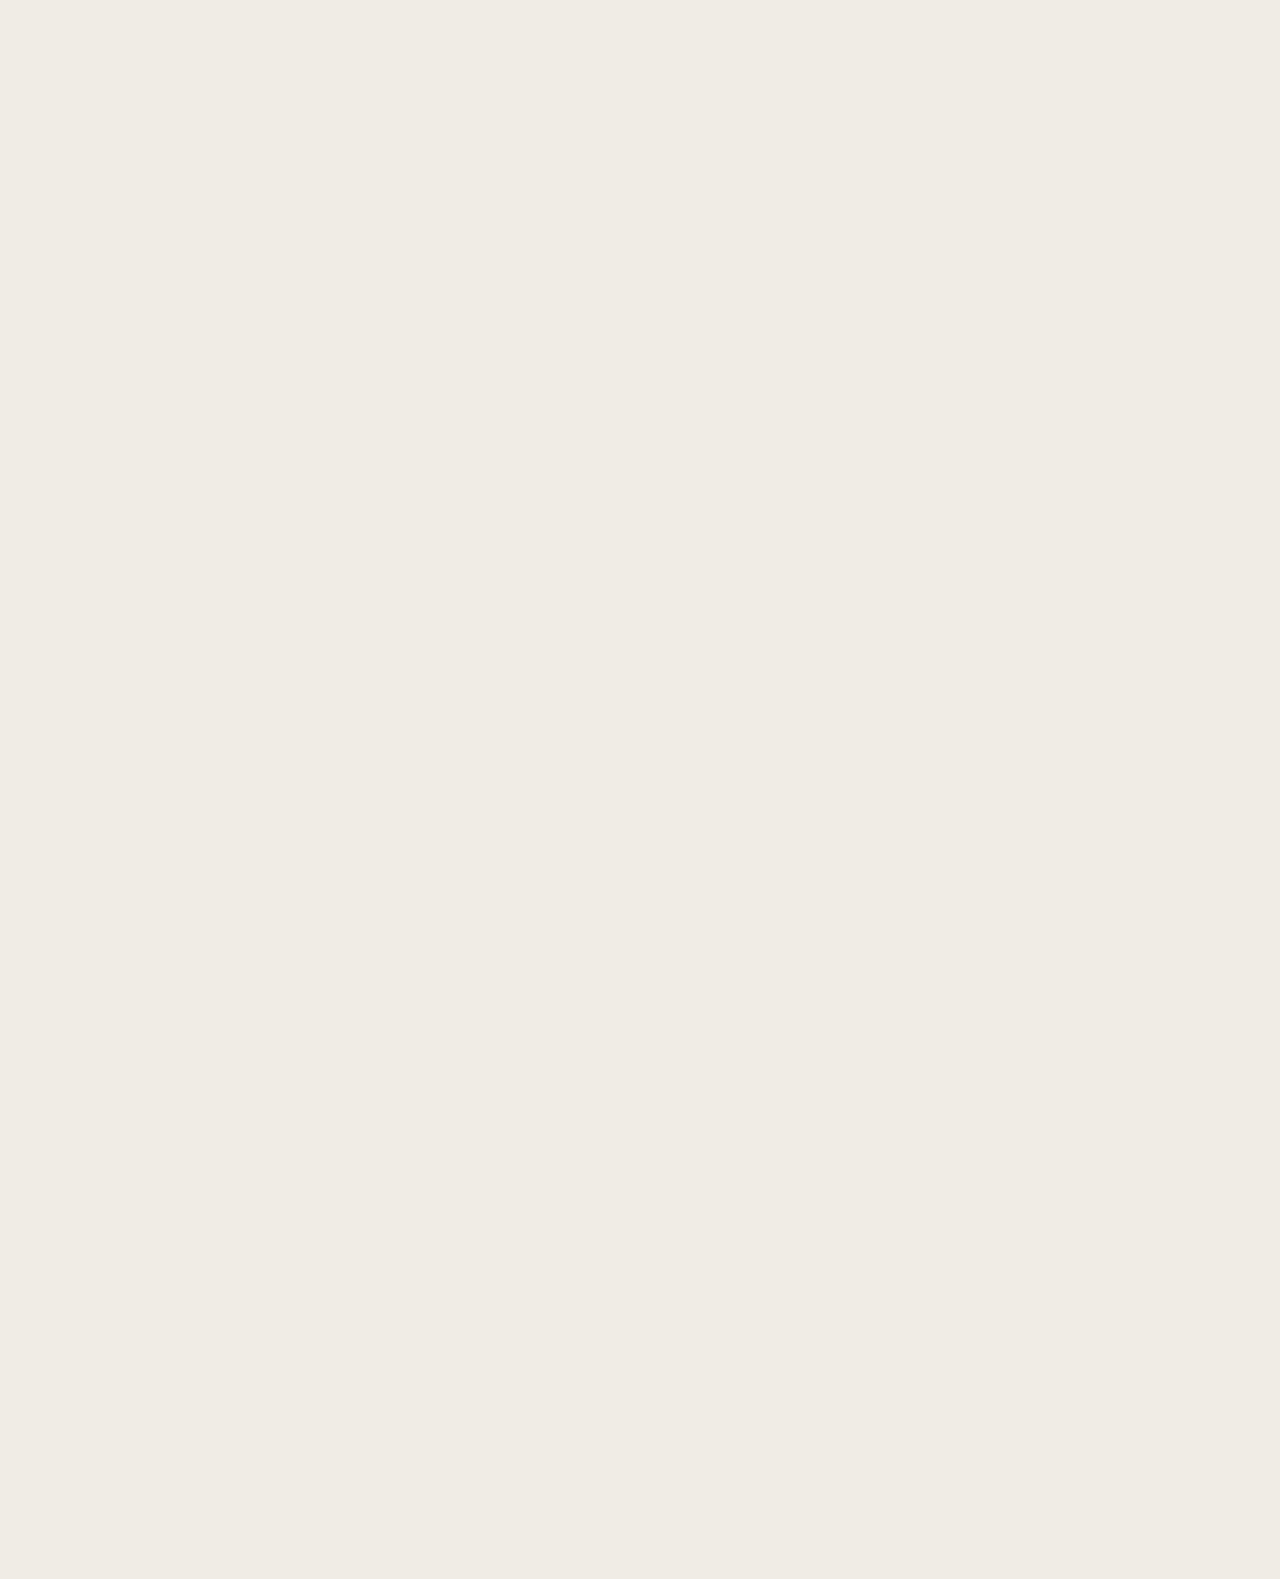
==== commit 1aaf12c5: "testing" ====
--- a/index.html
+++ b/index.html
@@ -64,7 +64,7 @@
 
           <div class="hero-dis">
             Experience the future on your wrist with our cutting-edge
-            smartwatches. Embrace the innovation
+            smartwatches. Embrace the innovation!
           </div>
 
           <!-- cta  hero button  -->
--- a/src/css/index.css
+++ b/src/css/index.css
@@ -630,12 +630,11 @@
   text-transform: uppercase;
   background-color: #312F4D;
   color: #F0ECE5;
-  transition: 0.6s;
+  transition: 0.2s;
   -webkit-box-reflect: below 10px linear-gradient(to bottom, rgba(0, 0, 0, 0), rgba(0, 0, 0, 0.4));
   opacity: 0;
   filter: blur(5px);
   transform: translateY(100%);
-  transition: all 0.8s ease-in-out;
 }
 body .main .about-section .about-section-btn .about-btn-a {
   color: #F0ECE5;
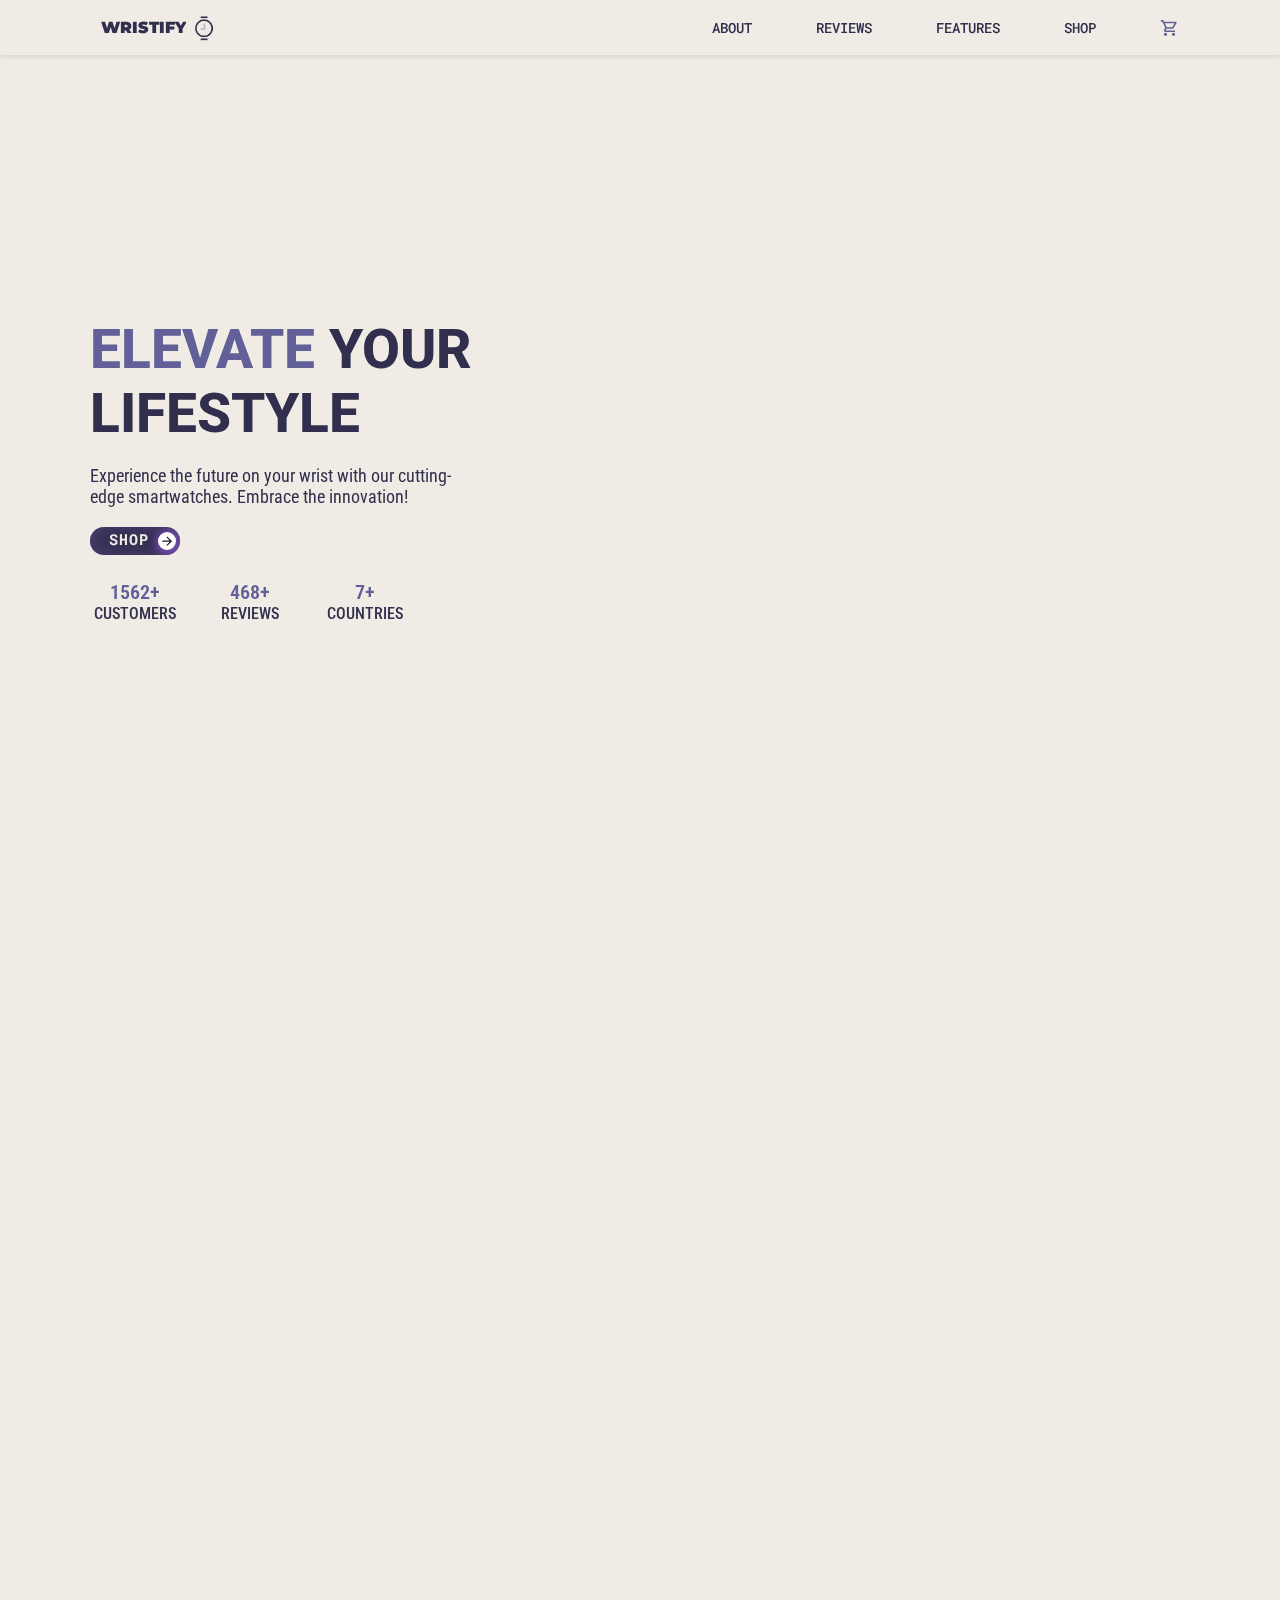
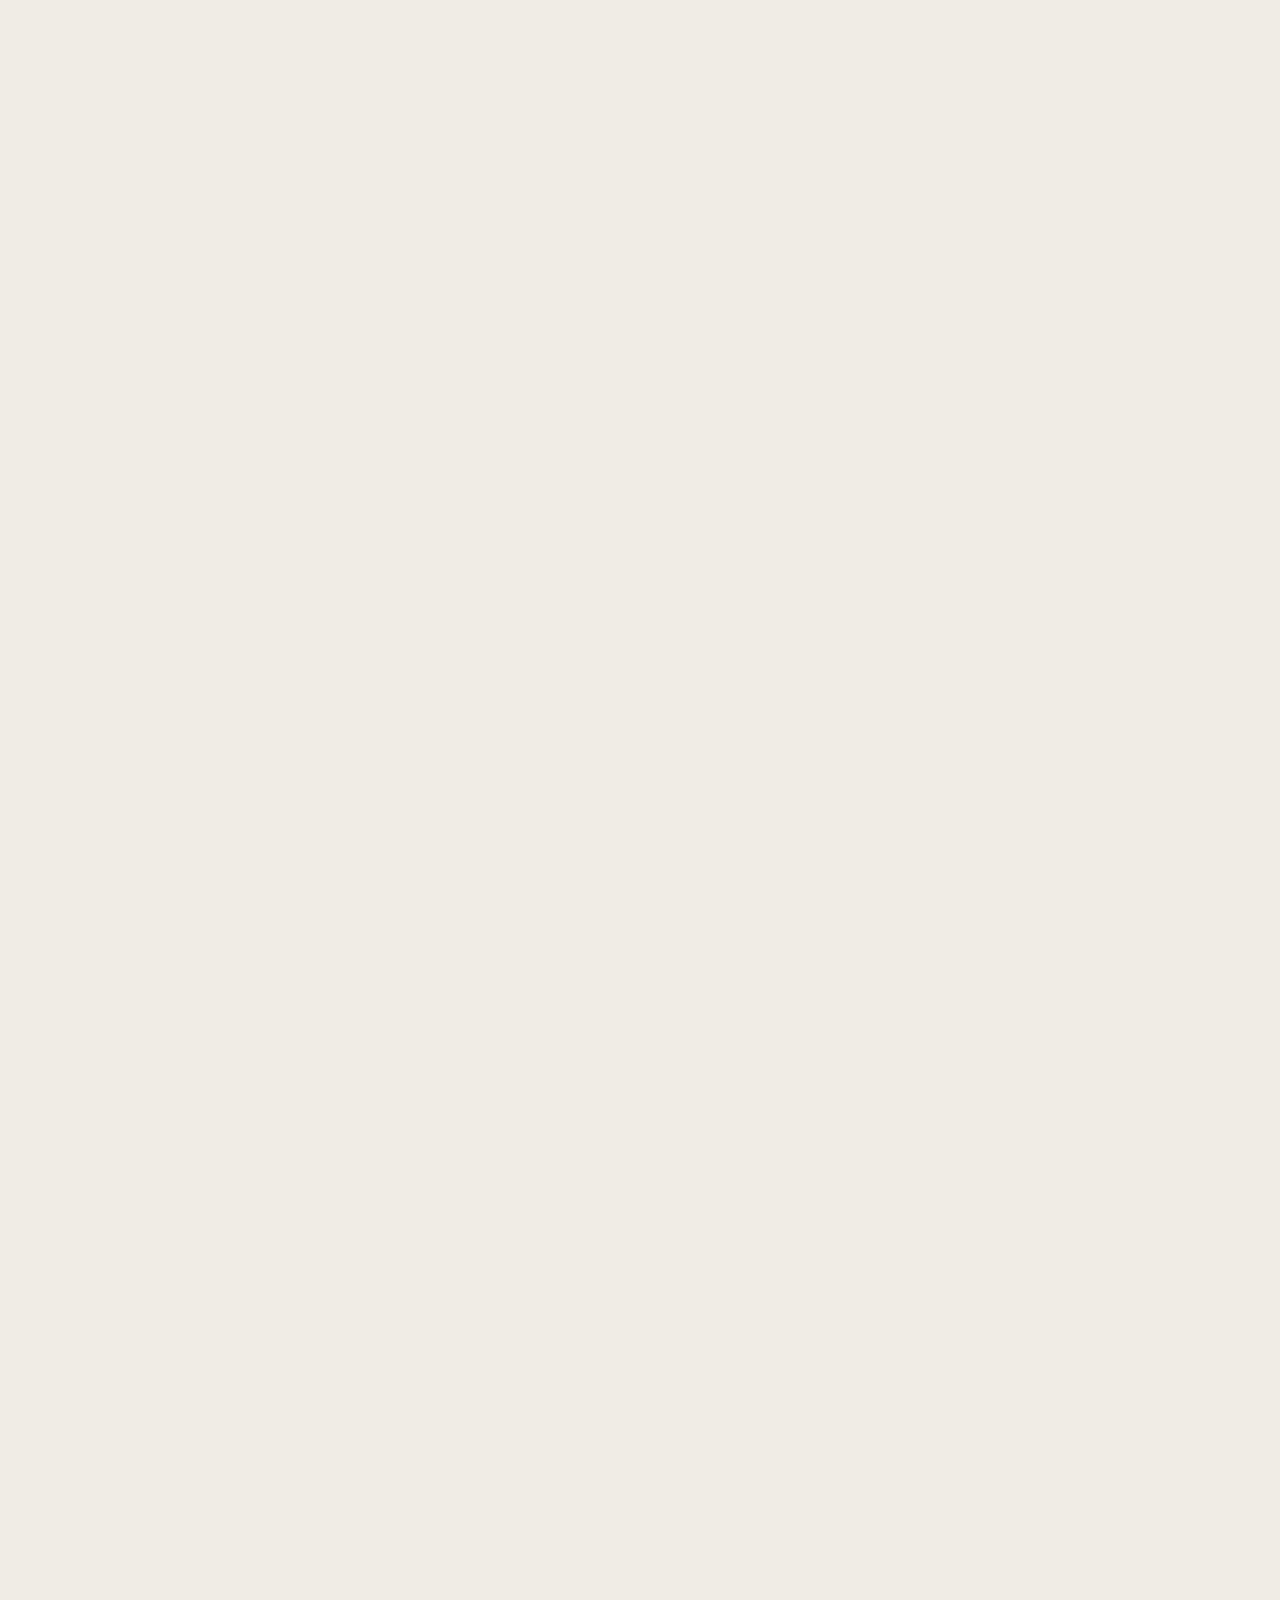
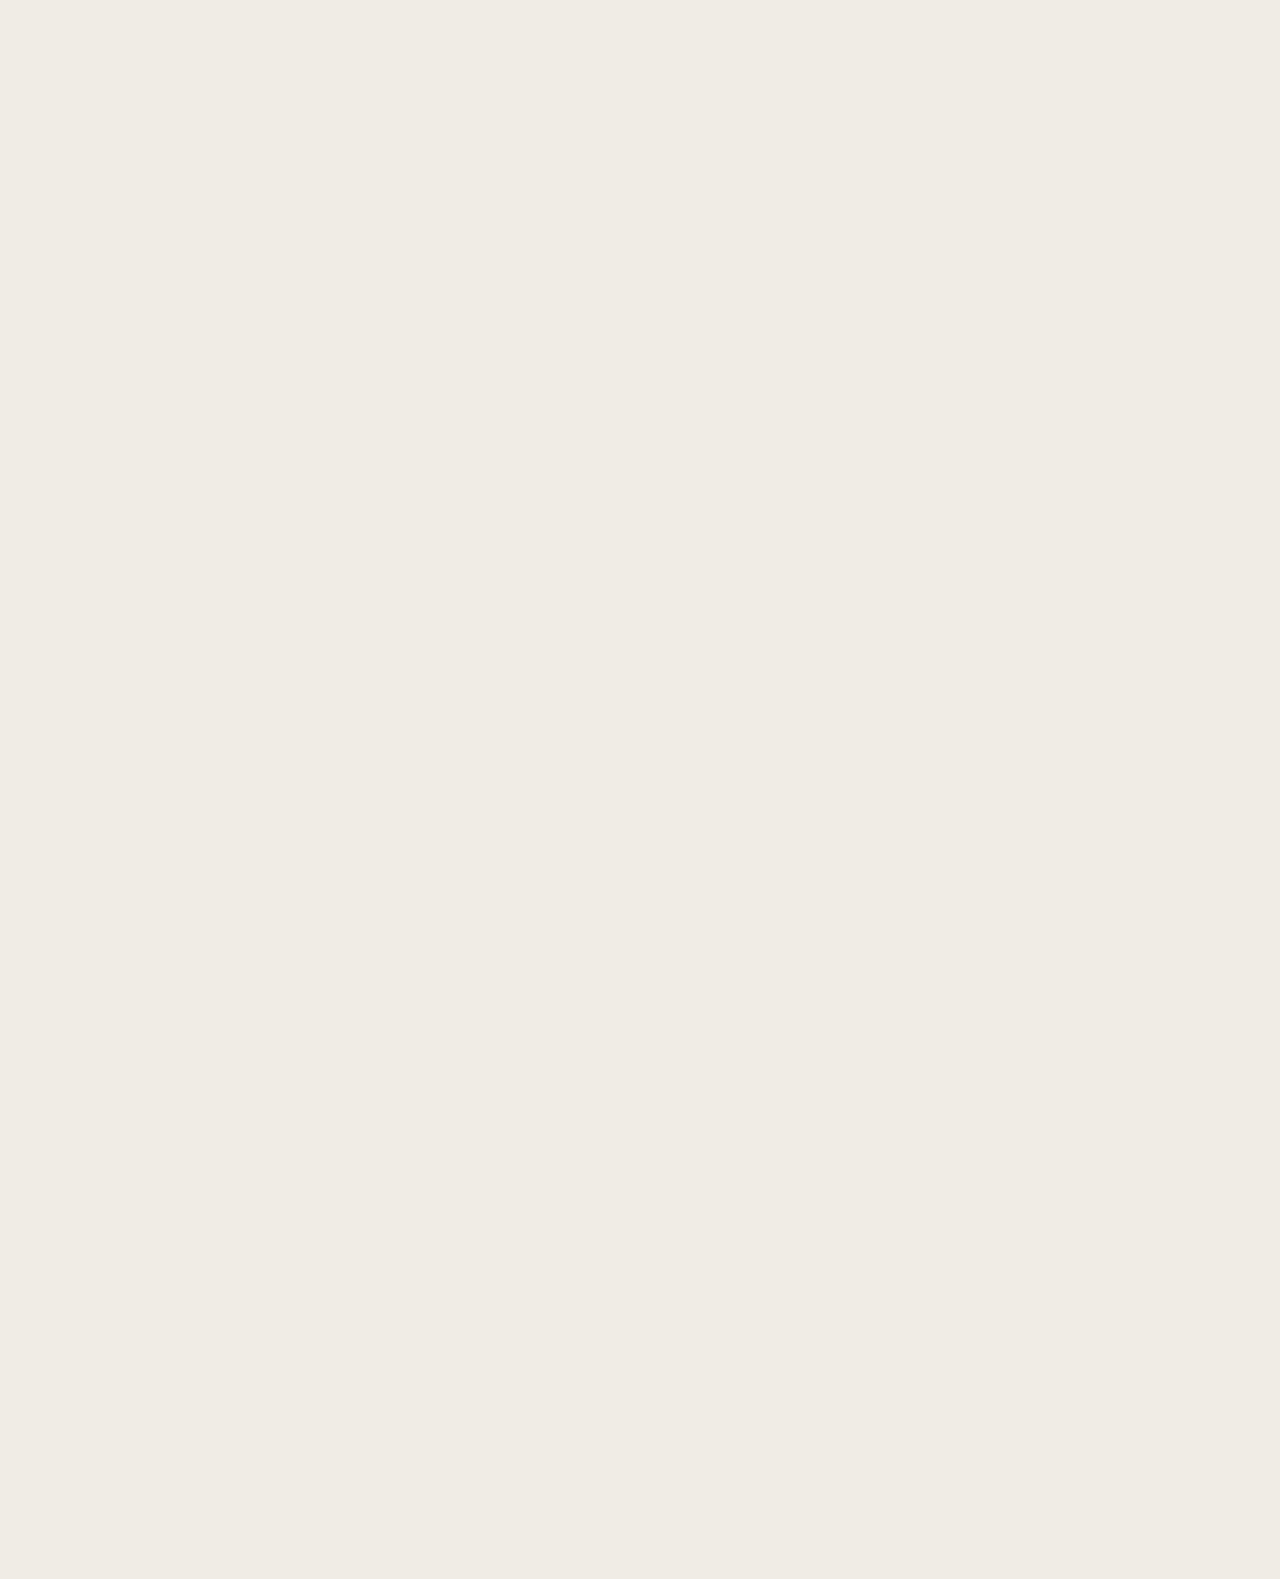
==== commit 9744a3b4: "addtocart ui done" ====
--- a/index.html
+++ b/index.html
@@ -43,7 +43,8 @@
             <li><a href="about.html" class="link">About</a></li>
             <li><a href="index.html#review-section" class="link">Reviews</a></li>
             <li><a href="index.html#features-section" class="link">Features</a></li>
-            <li><a href="shop.html" class="link shop-link">Shop</a></li>
+            <li><a href="shop.html" class="link ">Shop</a></li>
+            <li><a href="cart.html" class="link"> <p class="cart-text link">Cart</p> <svg class="cart" xmlns="http://www.w3.org/2000/svg" height="24px" viewBox="0 -960 960 960" width="19px" fill="#626098"><path d="M280-80q-33 0-56.5-23.5T200-160q0-33 23.5-56.5T280-240q33 0 56.5 23.5T360-160q0 33-23.5 56.5T280-80Zm400 0q-33 0-56.5-23.5T600-160q0-33 23.5-56.5T680-240q33 0 56.5 23.5T760-160q0 33-23.5 56.5T680-80ZM246-720l96 200h280l110-200H246Zm-38-80h590q23 0 35 20.5t1 41.5L692-482q-11 20-29.5 31T622-440H324l-44 80h480v80H280q-45 0-68-39.5t-2-78.5l54-98-144-304H40v-80h130l38 80Zm134 280h280-280Z"/></svg></a></li>
           </ul>
         </div>
       </nav>
--- a/src/css/index.css
+++ b/src/css/index.css
@@ -80,6 +80,10 @@
   filter: blur(0);
 }
 
+.hide {
+  display: none;
+}
+
 body {
   width: 100vw;
   height: 100dvh;
@@ -96,7 +100,7 @@
   width: 100%;
   z-index: 1000;
   gap: 6em;
-  padding: 0.5rem 1rem;
+  padding: 0.5rem 1.6rem;
   background-color: #F0ECE5;
   box-shadow: 0px 2px 4px rgba(0, 0, 0, 0.1);
   height: 40px;
@@ -127,7 +131,7 @@
   opacity: 0;
 }
 body .header .nav .hamburger {
-  width: 30px;
+  width: 25px;
   margin-left: auto;
   grid-column: 3;
   display: block;
@@ -216,6 +220,9 @@
 body .header .nav .navigation.active .ul-tag {
   opacity: 1;
 }
+body .header .nav .cart {
+  display: none;
+}
 @media screen and (min-width: 1024px) and (max-width: 1439px) {
   body .header .nav {
     display: flex;
@@ -224,6 +231,7 @@
     align-items: center;
     border-radius: 0;
     gap: 0;
+    height: 55px;
     width: 100vw;
   }
   body .header .nav .branding {
@@ -280,6 +288,12 @@
     color: #626098;
     font-weight: 600;
   }
+  body .header .nav .navigation .ul-tag .cart {
+    display: block;
+  }
+  body .header .nav .navigation .ul-tag .cart-text {
+    display: none;
+  }
 }
 @media only screen and (min-width: 1440px) {
   body .header .nav {
@@ -346,6 +360,13 @@
     color: #626098;
     font-weight: 700;
   }
+  body .header .nav .navigation .ul-tag .cart-text {
+    display: none;
+  }
+  body .header .nav .navigation .ul-tag .cart {
+    display: block;
+    width: 20px;
+  }
 }
 body .header .hero {
   display: flex;
